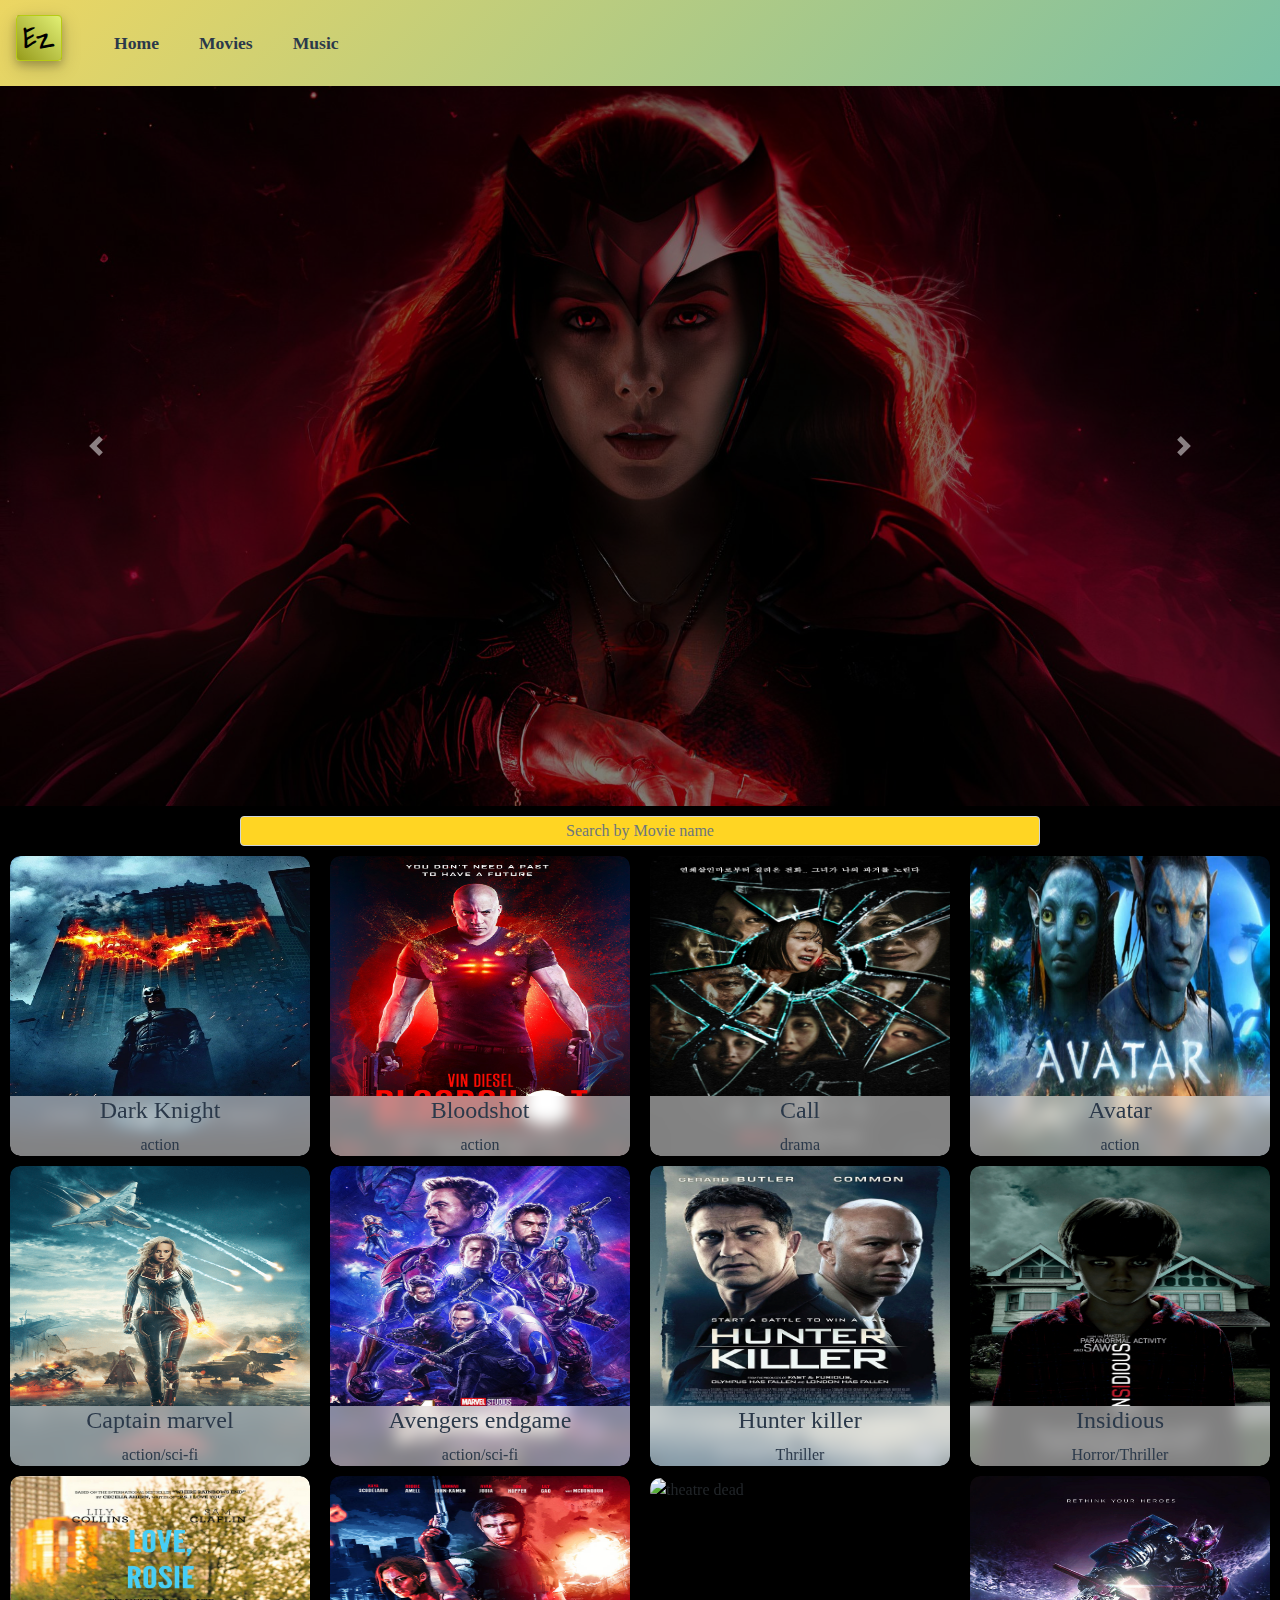
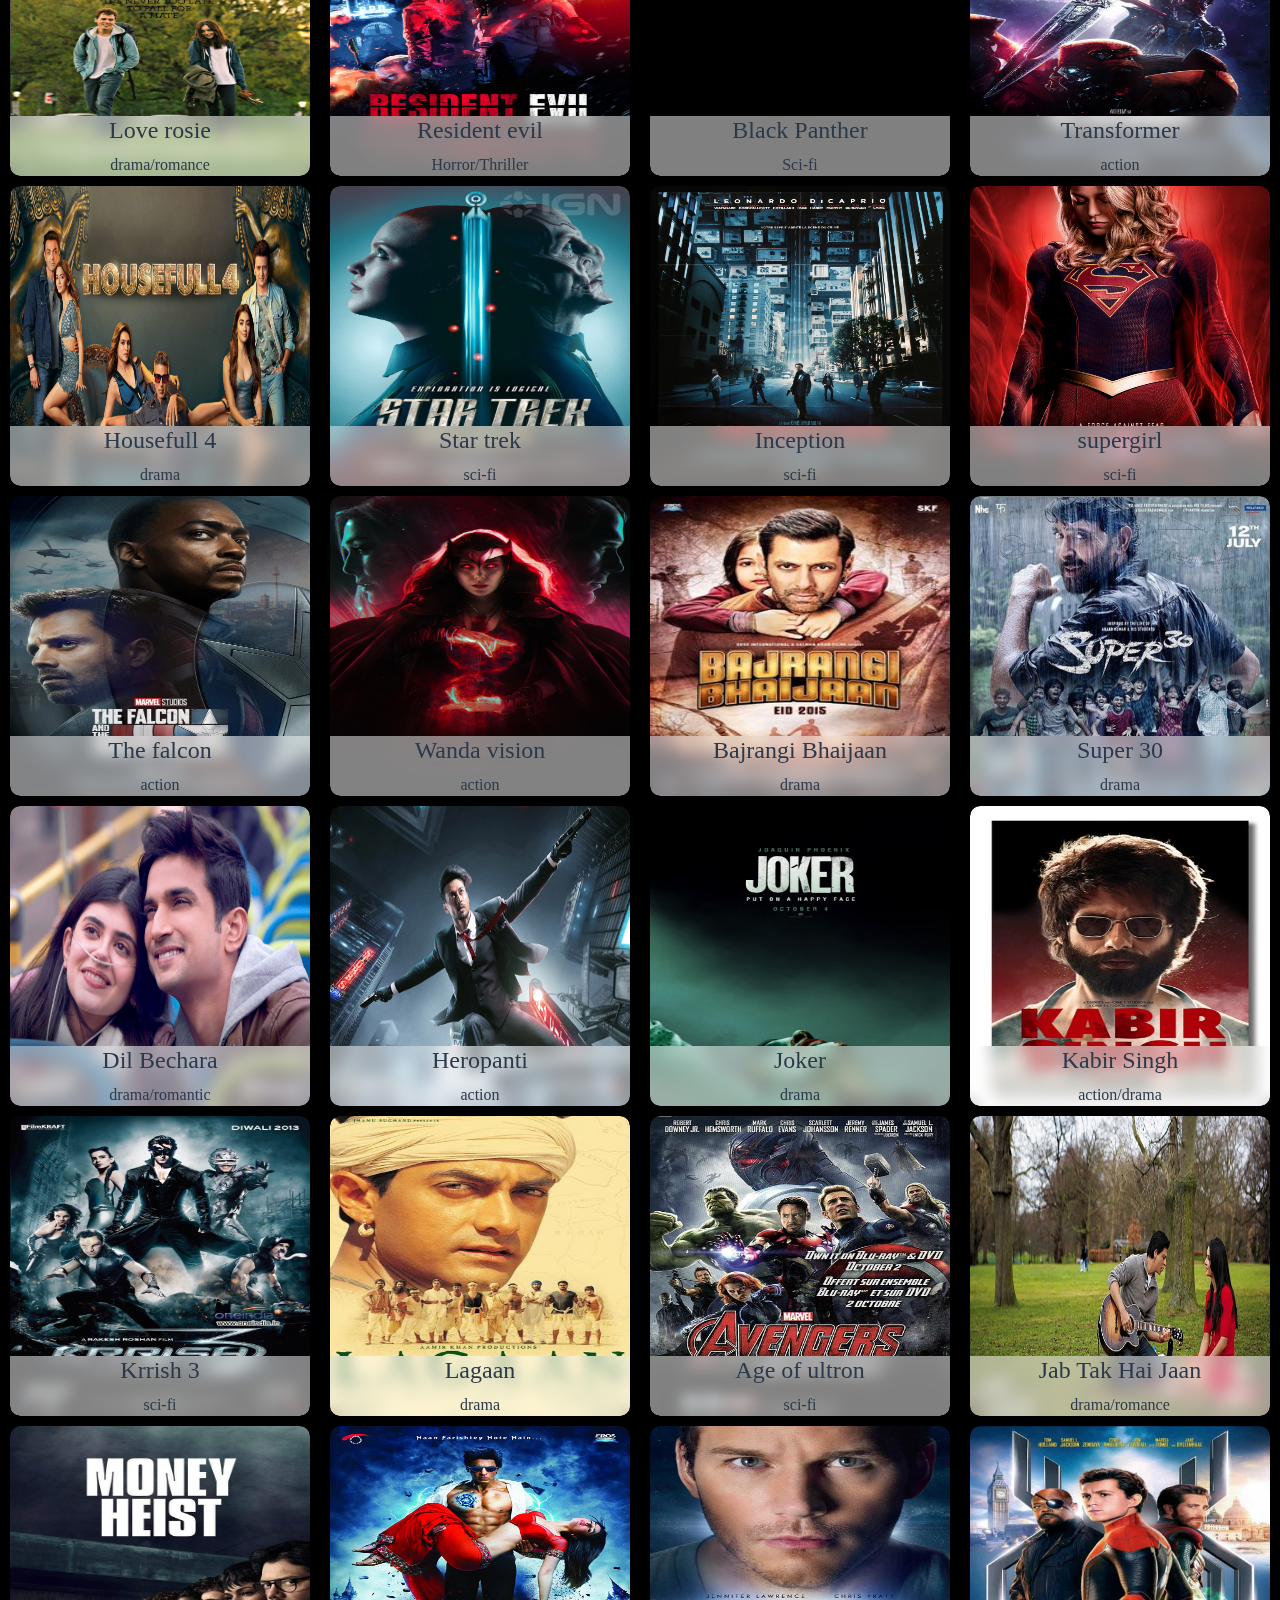
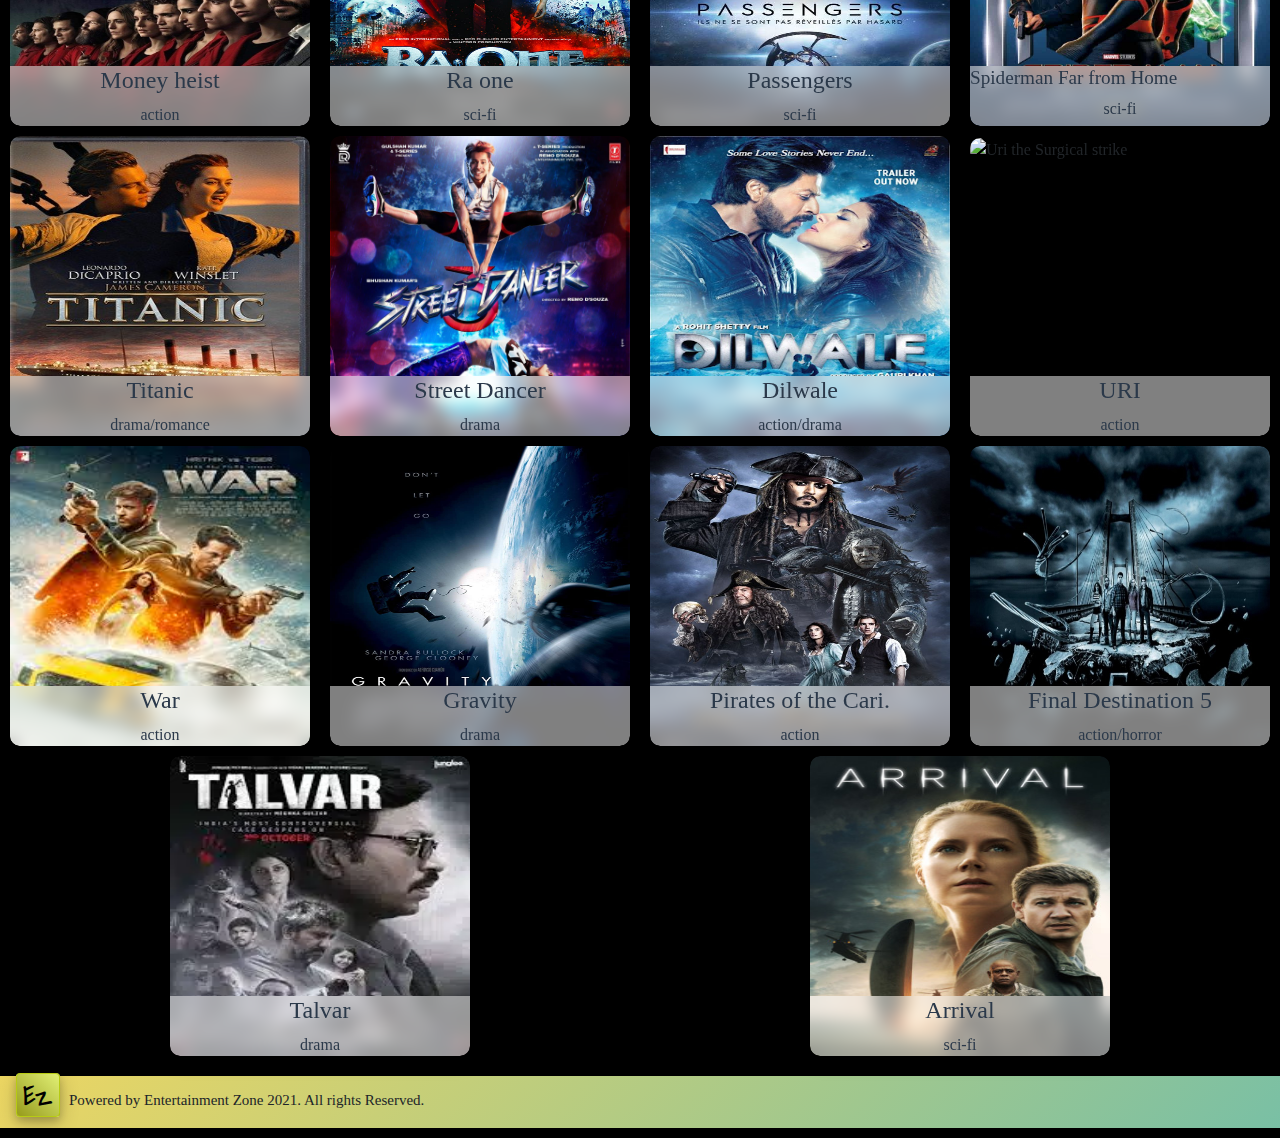
==== movie.html @ 9bf0bef1 "movie-music-commit" ====
<!DOCTYPE html>
<html lang="en" dir="ltr">

<head>
  <meta charset="utf-8">
  <meta name="viewport" content="width=device-width, initial-scale=1.0">
  <meta http-equiv="Cache-control" content="public">
  <link rel="stylesheet" href="https://maxcdn.bootstrapcdn.com/bootstrap/4.0.0/css/bootstrap.min.css" integrity="sha384-Gn5384xqQ1aoWXA+058RXPxPg6fy4IWvTNh0E263XmFcJlSAwiGgFAW/dAiS6JXm" crossorigin="anonymous">
  <link rel="preconnect" href="https://fonts.googleapis.com">
  <link rel="preconnect" href="https://fonts.gstatic.com" crossorigin>
  <link href="https://fonts.googleapis.com/css2?family=Shadows+Into+Light&display=swap" rel="stylesheet">
  <link rel="stylesheet" href="css/movie.css">

  <script src="https://kit.fontawesome.com/dcf35bc1da.js" crossorigin="anonymous"></script>

  <title>Entertainment Zone</title>
</head>

<body>
  <nav>
    <a href="index.html" class="logo"><span>Ez</span></a>
    <div class="navbar">
      <ul>
        <li><a href="index.html">Home</a></li>
        <li><a href="movie.html">Movies</a></li>
        <li><a href="music.html">Music</a></li>
      </ul>
    </div>
  </nav>

  <div class="top-section">
    <div id="carouselExampleControls" class="carousel slide" data-ride="carousel">
      <div class="carousel-inner">
        <div class="carousel-item active image">
          <img class="d-block w-100" src="images/wanda-banner.jpg" alt="First slide">
        </div>
        <div class="carousel-item image">
          <img class="d-block w-100" src="images/black-banner.png" alt="Second slide">
        </div>
        <div class="carousel-item image">
          <img class="d-block w-100" src="images/supergirl-banner.jpg" alt="Third slide">
        </div>
      </div>
      <a class="carousel-control-prev" href="#carouselExampleControls" role="button" data-slide="prev">
        <span class="carousel-control-prev-icon" aria-hidden="true"></span>
        <span class="sr-only">Previous</span>
      </a>
      <a class="carousel-control-next" href="#carouselExampleControls" role="button" data-slide="next">
        <span class="carousel-control-next-icon" aria-hidden="true"></span>
        <span class="sr-only">Next</span>
      </a>
    </div>

  </div>


  <section class="search-section">
    <form class="search-box" id="search-books" method="post">
      <input type="text" id="myInput" name="searchBox" placeholder="Search by Movie name" autocomplete="off" class="form-control">
    </form>
  </section>

  <section class="Movies-section">
    <div class="size"><img src="images/movies/bat-man.jpg" alt="Batman">
      <div class="Movie-detail outer">
        <h4>Dark Knight</h4>
        <p>action</p>
        <a href="https://bit.ly/3DhS6ZT"><i class="fas fa-download fa-cog fa-2x"></i></a>
      </div>
    </div>
    <div class="size"><img src="images/movies/blood-shot.jpg" alt="Blood shot">
      <div class="Movie-detail">
        <h4>Bloodshot</h4>
        <p>action</p>
        <a href="https://bit.ly/2Yuu9jh"><i class="fas fa-download fa-cog fa-2x"></i></a>
      </div>
    </div>
    <div class="size"><img src="images/movies/call.jpg" alt="call">
      <div class="Movie-detail">
        <h4>Call</h4>
        <p>drama</p>
        <a href="https://bit.ly/3As7dhL"><i class="fas fa-download fa-cog fa-2x"></i></a>
      </div>
    </div>

    <div class="size"><img src="images/movies/avatar.jpg" alt="avatar">
      <div class="Movie-detail">
        <h4>Avatar</h4>
        <p>action</p>
        <a href="https://bit.ly/3AtomaP"><i class="fas fa-download fa-cog fa-2x"></i></a>
      </div>
    </div>

    <div class="size"><img src="images/movies/captain-marvel.png" alt="captain marvel">
      <div class="Movie-detail">
        <h4>Captain marvel</h4>
        <p>action/sci-fi</p>
        <a href="https://bit.ly/3FmtjWh"><i class="fas fa-download fa-cog fa-2x"></i></a>
      </div>
    </div>
    <div class="size"><img src="images/movies/end-game.jpg" alt="avenger end game">
      <div class="Movie-detail">
        <h4>Avengers endgame</h4>
        <p>action/sci-fi</p>
        <a href="https://bit.ly/3oDhe9e"><i class="fas fa-download fa-cog fa-2x"></i></a>
      </div>
    </div>
    <div class="size"><img src="images/movies/hunter-killer.jpg" alt="hunter Killer">
      <div class="Movie-detail">
        <h4>Hunter killer</h4>
        <p>Thriller</p>
        <a href="https://bit.ly/3msMup1"><i class="fas fa-download fa-cog fa-2x"></i></a>
      </div>
    </div>
    <div class="size"><img src="images/movies/insidious.jpg" alt="insidious">
      <div class="Movie-detail">
        <h4>Insidious</h4>
        <p>Horror/Thriller</p>
        <a href="https://bit.ly/3AhoiKQ"><i class="fas fa-download fa-cog fa-2x"></i></a>
      </div>
    </div>
    <div class="size"><img src="images/movies/love-roise.jpg" alt="love roise">
      <div class="Movie-detail">
        <h4>Love rosie</h4>
        <p>drama/romance</p>
        <a href="https://bit.ly/3BitEHi"><i class="fas fa-download fa-cog fa-2x"></i></a>
      </div>
    </div>
    <div class="size"><img src="images/movies/resident-evil.jpg" alt="resident evil">
      <div class="Movie-detail">
        <h4>Resident evil</h4>
        <p>Horror/Thriller</p>
        <a href="https://bit.ly/3oz6DfL"><i class="fas fa-download fa-cog fa-2x"></i></a>
      </div>
    </div>
    <div class="size"><img src="images/movies/black.jpg" alt="theatre dead">
      <div class="Movie-detail">
        <h4>Black Panther</h4>
        <p>Sci-fi</p>
        <a href="https://bit.ly/3oF5YJv"><i class="fas fa-download fa-cog fa-2x"></i></a>
      </div>
    </div>
    <div class="size allMovie actionMovie"><img src="images/movies/transformer.jpg" alt="transformer">
      <div class="Movie-detail">
        <h4>Transformer</h4>
        <p>action</p>
        <a href="https://bit.ly/3iC1ZK8"><i class="fas fa-download fa-cog fa-2x"></i></a>
      </div>
    </div>
    <div class="size"><img src="images/movies/housefull.jpg" alt="Housefull 4">
      <div class="Movie-detail">
        <h4>Housefull 4</h4>
        <p>drama</p>
        <a href="https://bit.ly/3mpzIaI"><i class="fas fa-download fa-cog fa-2x"></i></a>
      </div>
    </div>
    <div class="size"><img src="images/series/star-trek.jpg" alt="star trek">
      <div class="Movie-detail">
        <h4>Star trek</h4>
        <p>sci-fi</p>
        <a href="https://bit.ly/2YsL1Hb"><i class="fas fa-download fa-cog fa-2x"></i></a>
      </div>
    </div>
    <div class="size"><img src="images/movies/inception.jpg" alt="inception">
      <div class="Movie-detail">
        <h4>Inception</h4>
        <p>sci-fi</p>
        <a href="https://bit.ly/3aeKs5U"><i class="fas fa-download fa-cog fa-2x"></i></a>
      </div>
    </div>
    <div class="size"><img src="images/series/supergirl.jpg" alt="supergirl">
      <div class="Movie-detail">
        <h4>supergirl</h4>
        <p>sci-fi</p>
        <a href="https://bit.ly/3oCn62x"><i class="fas fa-download fa-cog fa-2x"></i></a>
      </div>
    </div>
    <div class="size"><img src="images/series/the-falcon.webp" alt="the falcon">
      <div class="Movie-detail">
        <h4>The falcon</h4>
        <p>action</p>
        <a href="https://bit.ly/3oAjsX9"><i class="fas fa-download fa-cog fa-2x"></i></a>
      </div>
    </div>
    <div class="size"><img src="images/series/wanda.png" alt="wanda vision">
      <div class="Movie-detail">
        <h4>Wanda vision</h4>
        <p>action</p>
        <a href="https://bit.ly/2YmFuC9"><i class="fas fa-download fa-cog fa-2x"></i></a>
      </div>
    </div>

    <div class="size"><img src="images/movies/bajrangi.jpg" alt="bajrangi Bhaijaan">
      <div class="Movie-detail">
        <h4>Bajrangi Bhaijaan</h4>
        <p>drama</p>
        <a href="https://bit.ly/3oKFQgi"><i class="fas fa-download fa-cog fa-2x"></i></a>
      </div>
    </div>

    <div class="size"><img src="images/movies/super30.jpg" alt="super 30">
      <div class="Movie-detail">
        <h4>Super 30</h4>
        <p>drama</p>
        <a href="https://bit.ly/2YBrJ2e"><i class="fas fa-download fa-cog fa-2x"></i></a>
      </div>
    </div>

    <div class="size"><img src="images/movies/Dil-Bechara.jpg" alt="dil bechara">
      <div class="Movie-detail">
        <h4>Dil Bechara</h4>
        <p>drama/romantic</p>
        <a href="https://bit.ly/3msBgAD"><i class="fas fa-download fa-cog fa-2x"></i></a>
      </div>
    </div>

    <div class="size"><img src="images/movies/Heropanti-2.jpg" alt="heropanti">
      <div class="Movie-detail">
        <h4>Heropanti</h4>
        <p>action</p>
        <a href="https://bit.ly/3oD96FV"><i class="fas fa-download fa-cog fa-2x"></i></a>
      </div>
    </div>

    <div class="size"><img src="images/movies/JokerPoster.jpg" alt="joker">
      <div class="Movie-detail">
        <h4>Joker</h4>
        <p>drama</p>
        <a href="https://bit.ly/3uJrspI"><i class="fas fa-download fa-cog fa-2x"></i></a>
      </div>
    </div>

    <div class="size"><img src="images/movies/kabir.jpg" alt="Kabir Singh">
      <div class="Movie-detail">
        <h4>Kabir Singh</h4>
        <p>action/drama</p>
        <a href="https://bit.ly/3oC7dt3"><i class="fas fa-download fa-cog fa-2x"></i></a>
      </div>
    </div>

    <div class="size"><img src="images/movies/krrish.jpg" alt="krrish">
      <div class="Movie-detail">
        <h4>Krrish 3</h4>
        <p>sci-fi</p>
        <a href="https://bit.ly/3iyjRp6"><i class="fas fa-download fa-cog fa-2x"></i></a>
      </div>
    </div>

    <div class="size"><img src="images/movies/lagaan.jpg" alt="lagaan">
      <div class="Movie-detail">
        <h4>Lagaan</h4>
        <p>drama</p>
        <a href="https://bit.ly/3Ai9egj"><i class="fas fa-download fa-cog fa-2x"></i></a>
      </div>
    </div>

    <div class="size"><img src="images/movies/ageofultron.jpg" alt="age of ultron">
      <div class="Movie-detail">
        <h4>Age of ultron</h4>
        <p>sci-fi</p>
        <a href="https://bit.ly/2Yy1olF"><i class="fas fa-download fa-cog fa-2x"></i></a>
      </div>
    </div>

    <div class="size"><img src="images/jthj.jpg" alt="Jab tak hai jaan">
      <div class="Movie-detail">
        <h4>Jab Tak Hai Jaan</h4>
        <p>drama/romance</p>
        <a href="https://bit.ly/3uZAwXR"><i class="fas fa-download fa-cog fa-2x"></i></a>
      </div>
    </div>

    <div class="size"><img src="images/movies/money-heist.jpg" alt="money heist">
      <div class="Movie-detail">
        <h4>Money heist</h4>
        <p>action</p>
        <a href="https://bit.ly/3FnxBwz"><i class="fas fa-download fa-cog fa-2x"></i></a>
      </div>
    </div>

    <div class="size"><img src="images/movies/raone.jpg" alt="Ra-one">
      <div class="Movie-detail">
        <h4>Ra one</h4>
        <p>sci-fi</p>
        <a href="https://bit.ly/306hofr"><i class="fas fa-download fa-cog fa-2x"></i></a>
      </div>
    </div>

    <div class="size"><img src="images/movies/passengers.jpg" alt="Passengers">
      <div class="Movie-detail">
        <h4>Passengers</h4>
        <p>sci-fi</p>
        <a href="https://bit.ly/3mzkOhZ"><i class="fas fa-download fa-cog fa-2x"></i></a>
      </div>
    </div>

    <div class="size"><img src="images/movies/spiderman.jpg" alt="Spiderman">
      <div class="Movie-detail">
        <h4 class="spider-head">Spiderman Far from Home</h4>
        <p>sci-fi</p>
        <a href="https://cutt.ly/GEC7QC3"><i class="fas fa-download fa-cog fa-2x"></i></a>
      </div>
    </div>

    <div class="size"><img src="images/movies/titanic.jpg" alt="Titanic">
      <div class="Movie-detail">
        <h4>Titanic</h4>
        <p>drama/romance</p>
        <a href="https://bit.ly/3mvfQ66"><i class="fas fa-download fa-cog fa-2x"></i></a>
      </div>
    </div>

    <div class="size"><img src="images/movies/street-dancer.jpg" alt="street dancer">
      <div class="Movie-detail">
        <h4>Street Dancer</h4>
        <p>drama</p>
        <a href="https://bit.ly/2YrbxjC"><i class="fas fa-download fa-cog fa-2x"></i></a>
      </div>
    </div>

    <div class="size"><img src="images/movies/dilwale.jpg" alt="Dilwale">
      <div class="Movie-detail">
        <h4>Dilwale</h4>
        <p>action/drama</p>
        <a href="https://bit.ly/3uJTi5k"><i class="fas fa-download fa-cog fa-2x"></i></a>
      </div>
    </div>

    <div class="size"><img src="images/movies/uri.jpg" alt="Uri the Surgical strike">
      <div class="Movie-detail">
        <h4>URI</h4>
        <p>action</p>
        <a href="https://bit.ly/3DkxuQU"><i class="fas fa-download fa-cog fa-2x"></i></a>
      </div>
    </div>

    <div class="size"><img src="images/movies/war.jpg" alt="war">
      <div class="Movie-detail">
        <h4>War</h4>
        <p>action</p>
        <a href="https://bit.ly/3uPhoLP"><i class="fas fa-download fa-cog fa-2x"></i></a>
      </div>
    </div>

    <div class="size"><img src="images/movies/gravity.jpg" alt="Gravity">
      <div class="Movie-detail">
        <h4>Gravity</h4>
        <p>drama</p>
        <a href="https://bit.ly/3FpYFvm"><i class="fas fa-download fa-cog fa-2x"></i></a>
      </div>
    </div>

    <div class="size"><img src="images/movies/Pirates-of-the-Caribbean.jpg" alt="Pirates of the Caribbean">
      <div class="Movie-detail">
        <h4>Pirates of the Cari.</h4>
        <p>action</p>
        <a href="https://bit.ly/3BsERoE"><i class="fas fa-download fa-cog fa-2x"></i></a>
      </div>
    </div>

    <div class="size"><img src="images/movies/Final_Destination_5.jpg" alt="Final Destination 5">
      <div class="Movie-detail">
        <h4>Final Destination 5</h4>
        <p>action/horror</p>
        <a href="https://bit.ly/3uZAGhy"><i class="fas fa-download fa-cog fa-2x"></i></a>
      </div>
    </div>

    <div class="size"><img src="images/movies/talvaar.webp" alt="Talvar">
      <div class="Movie-detail">
        <h4>Talvar</h4>
        <p>drama</p>
        <a href="https://bit.ly/3DpOaX4"><i class="fas fa-download fa-cog fa-2x"></i></a>
      </div>
    </div>

    <div class="size"><img src="images/movies/arrival.jpg" alt="Arrival">
      <div class="Movie-detail">
        <h4>Arrival</h4>
        <p>sci-fi</p>
        <a href="https://bit.ly/3aE94Wh"><i class="fas fa-download fa-cog fa-2x"></i></a>
      </div>
    </div>
  </section>

  <footer>
    <a href="index.html" class="logo"><span>Ez</span></a>
    <p>Powered by Entertainment Zone 2021. All rights Reserved.</p>
  </footer>
  <script src="https://cdnjs.cloudflare.com/ajax/libs/jquery/3.6.0/jquery.min.js" charset="utf-8"></script>
  <script src="https://maxcdn.bootstrapcdn.com/bootstrap/4.0.0/js/bootstrap.min.js" integrity="sha384-JZR6Spejh4U02d8jOt6vLEHfe/JQGiRRSQQxSfFWpi1MquVdAyjUar5+76PVCmYl" crossorigin="anonymous"></script>
  <script src="main.js" charset="utf-8"></script>
</body>

</html>
---- css/movie.css ----
* {
  margin: 0;
  padding: 0;
  box-sizing: border-box;
}

html {
  font-size: 100%;
}

body {
  font-family: 'Lobster', cursive;
  background: black;
}

/* ////////// navbar //////////  */
nav {
  display: flex;
  justify-content: flex-start;
  background: linear-gradient(-45deg, #53B8BB, #ECD662, #53B8BB, #ECD662);
	background-size: 400% 400%;
	animation: gradient 15s ease infinite;
  font-family: 'Lobster', cursive;
}

nav .logo {
  margin: 1.125rem 0 0 1rem;
  text-decoration: none;
  color: black;
}
nav a span {
  font-family: 'Shadows Into Light', cursive;
  font-weight: 900;
  padding: 0 .5rem 0 .375rem;
  border: .063rem solid #b7cb13;
  border-radius: .25rem;
  font-size: 1.725rem;
  background-image: linear-gradient(to right top, #969b1a, #a9b033, #bbc549, #ceda5f, #e1f074);
  box-shadow: 0 .25rem .5rem 0 rgba(0, 0, 0, 0.2), 0 .375rem 1.25rem 0 rgba(0, 0, 0, 0.19);

}

nav ul {
  list-style: none;
  display: flex;
  padding-left: .875rem;
  margin: .125rem;
}
nav ul li {
  padding: 1.25rem;

}

nav .navbar ul li a {
  font-size: 1.1rem;
  color: #2b394a;
  font-weight: 600;
  text-decoration: none;
}

nav ul li a:hover {
  border-bottom: .125rem solid;
}

/* ////////// search box //////////  */
.search-section {
  display: flex;
  justify-content: center;
}

.search-section .search-box input {
  width: 55rem;
  height: 1.875rem;
  margin: .625rem;
  text-align: center;
  background: #FFD523;
  color: black;
}


/*////////////// movies ///////////// */

.Movies-section {
  display: flex;
  flex-wrap: wrap;
}
.Movies-section .size {
  width: 18.75rem;
  border-radius: .625rem;
  height: 18.75rem;
  position: relative;
  margin-left: auto;
  margin-right: auto;
  margin-bottom: .625rem;
  box-shadow: 0 .25rem .5rem 0 rgba(0, 0, 0, 0.2), 0 .375rem 1.25rem 0 rgba(0, 0, 0, 0.19);
  overflow: hidden;

}
.Movies-section .size img {
  width: 100%;
  height: 100%;
  border-radius: .625rem;
  transition: all 0.5s;
}

.Movies-section .size img:hover {
  transform: scaley(1.5);
  cursor: pointer;
}

.Movies-section .size .Movie-detail {
  width: 18.75rem;
  height: 3.75rem;
  background: rgba(255, 255, 255, 0.5);
  color: #2b394a;
  position: absolute;
  top: 15rem;
  text-align: center;
  border-bottom-left-radius: .625rem;
  border-bottom-right-radius: .625rem;
  -webkit-backdrop-filter: blur(8px);
  backdrop-filter: blur(8px);
}


.Movies-section .size.inactive {
  max-height: 0;
  opacity: 0;
  max-width: 0;
}

.Movies-section .size.active {
  max-height: 18.75rem;
  opacity: 1;
  max-width: 18.75rem;
}

.Movies-section .Movie-detail .fa-cog {
  color: black;
  display: inline-block;
  position: absolute;
  top: 25%;
  left: 80%;
  transition: .2s ease;
}

.Movies-section .Movie-detail .fa-cog:hover {
  color: #fff;
}

.Movies-section .Movie-detail .spider-head {
  font-size: 1.2rem;
  text-align: left;
}

/* ////////////// carousel //////////// */
.carousel-inner .image {
  max-height: 90vh;
}

.carousel-item::after {
  content: "";
  display: block;
  position: absolute;
  top:0;
 bottom:0;
 left:0;
 right:0;
 background:rgba(0,0,0,0.5);

}

/* ////////// footer ////////// */
footer {
  margin-top: .625rem;
  margin-bottom: .625rem;
  width: 100%;
  height: 100%;
  background: linear-gradient(-45deg, #53B8BB, #ECD662, #53B8BB, #ECD662);
	background-size: 400% 400%;
	animation: gradient 15s ease infinite;
}

@keyframes gradient {
	0% {
		background-position: 0% 50%;
	}
	50% {
		background-position: 100% 50%;
	}
	100% {
		background-position: 0% 50%;
	}
}
footer .logo {
  margin: 1.125rem 0 0 1rem;
  color: black;
  text-decoration: none;


}
footer a span {
  font-family: 'Shadows Into Light', cursive;
  font-weight: 900;
  padding: 0 0.5rem 0 .375rem;
  border: .063rem solid #b7cb13;
  border-radius: .25rem;
  font-size: 1.625rem;
  background-image: linear-gradient(to right top, #969b1a, #a9b033, #bbc549, #ceda5f, #e1f074);
  box-shadow: 0 .25rem .5rem 0 rgba(0, 0, 0, 0.2), 0 .375rem 1.25rem 0 rgba(0, 0, 0, 0.19);
}

footer p {
  display: inline-block;
  margin-left: .313rem;
  font-size: .938rem;
}



/* //////////// media queries ///////////// */

/* 64em = 1024px and 80em = 1280px */
@media (min-width: 64em) and (max-width: 80em) {
  .selected {
    width: 12rem;
  }
  .search-section .search-box input {
    width: 50rem;
  }
}

/* 62.375em = 998px */
@media (max-width: 62.375em) {
  html {
    font-size: 90%;
  }
  nav .navbar ul li a {
    font-size: 1.5rem;
    color: #2B2B2B;
  }

  .Movies-section {
    gap: .7rem;
  }

  footer p {
    font-weight: 600;
  }
}

/* 768px = 48em */
@media (max-width: 48em) {
  html {
    font-size: 75%;
  }
  nav .navbar ul li a {
    font-size: 1.5rem;
    color: #2B2B2B;
  }

  .Movies-section {
    gap: 1rem;
    color: black;
  }
  .selected::after {
    content: "";
    right: 1rem;
    top: 0.4rem;
}

  .select-box {
    width: 13rem;
  }
  .search-section .search-box input {
    width: 18rem;
  }
  footer p {
    font-size: 1.3rem;
    font-weight: 600;
  }
}

/* 316px = 19.75em and 24.938em = 399px */
@media (min-width: 19.75em) and (max-width: 24.938em) {
  html {
    font-size: 60%;
  }
  .selected::after {
    content: "";
    width: 1rem;
    right: 0.2rem;
    top: 0.4rem;
}

.search-section .search-box input {
  width: 24rem;
}

footer p {
  font-size: .9rem;
  font-weight: 600;
}
  }
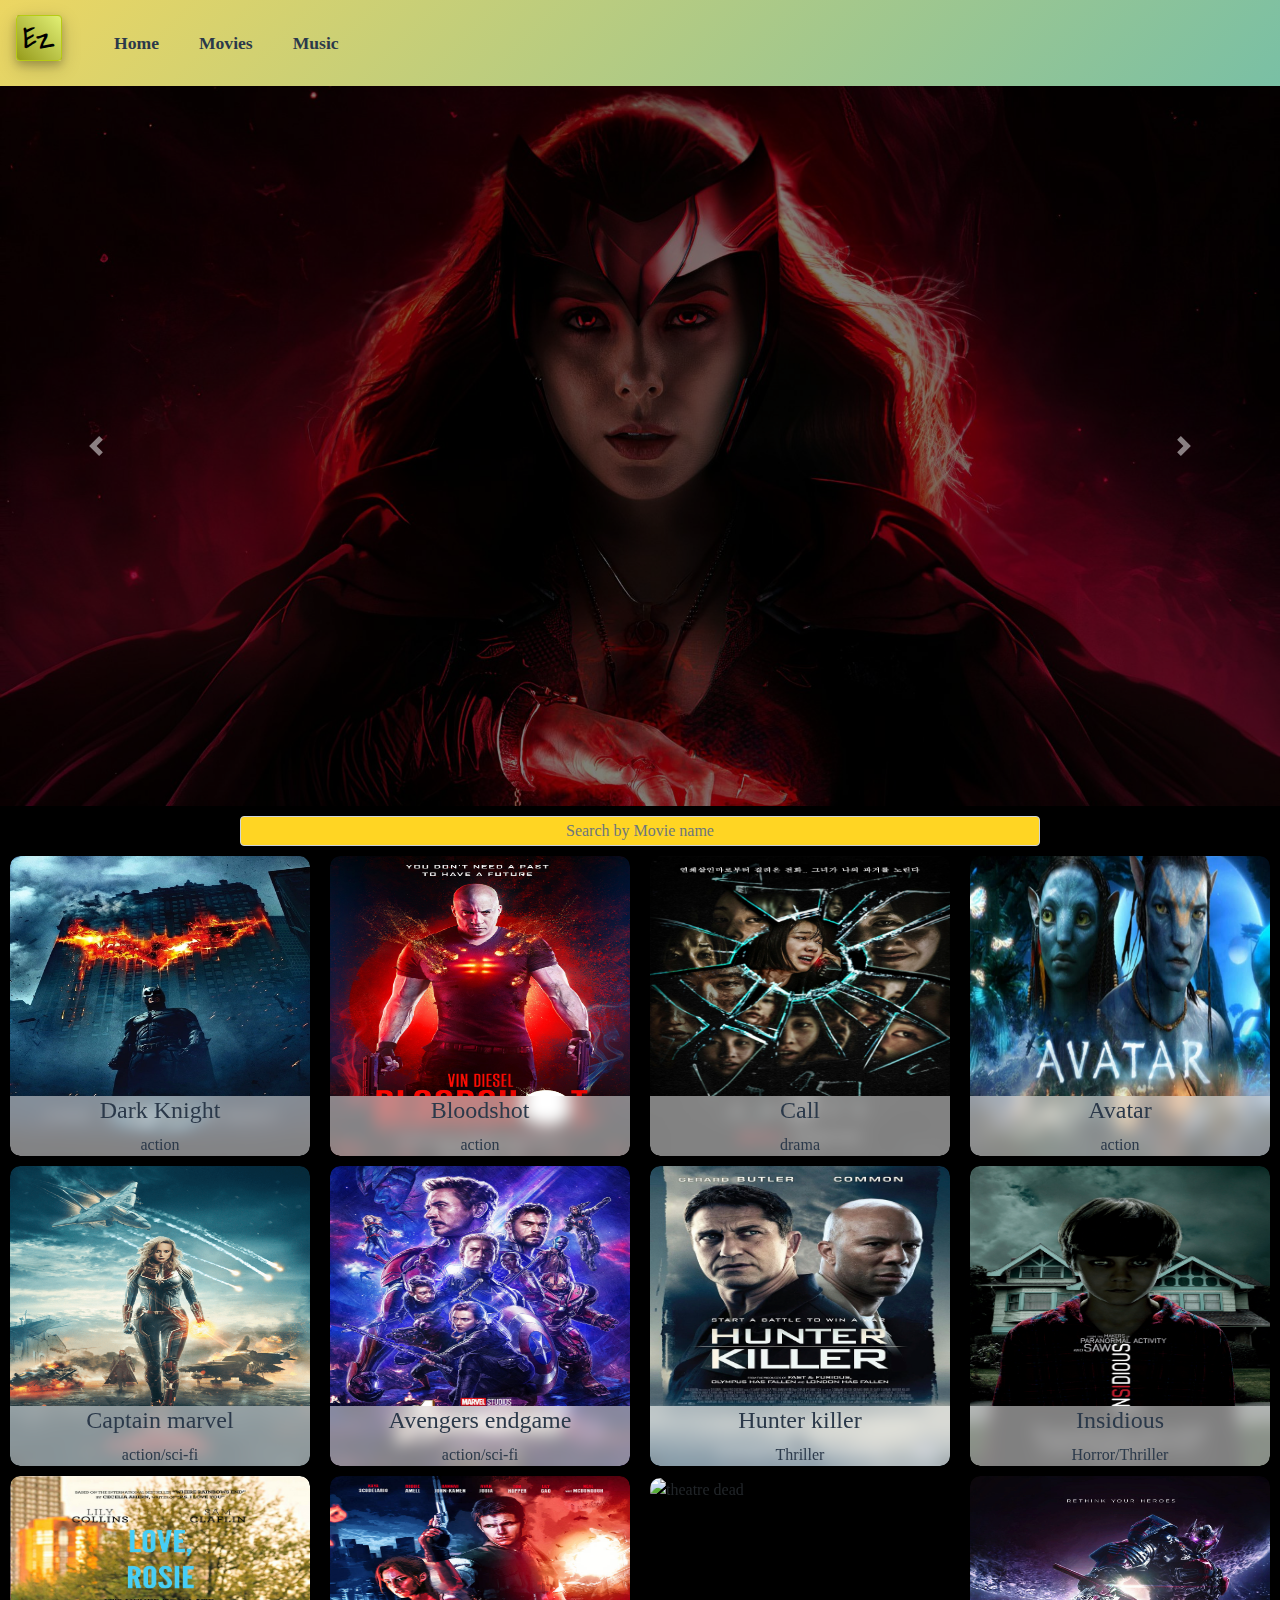
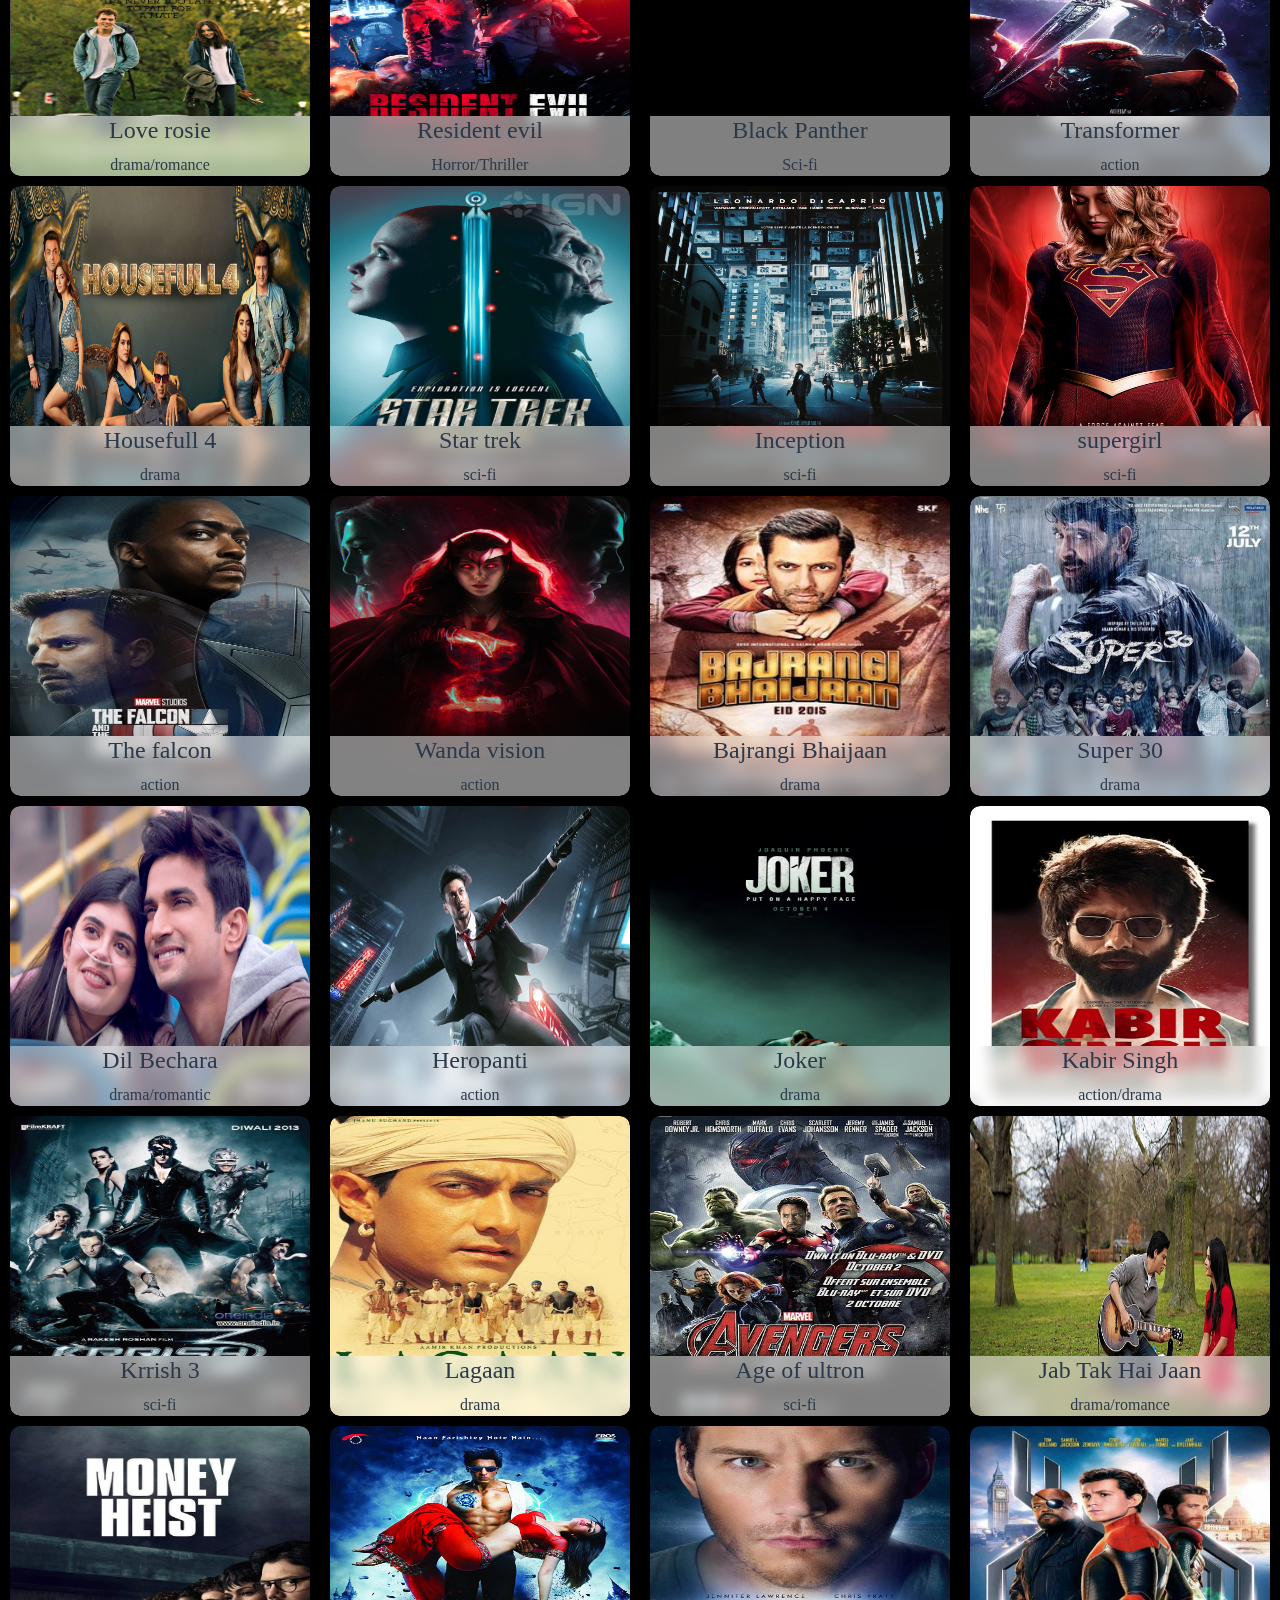
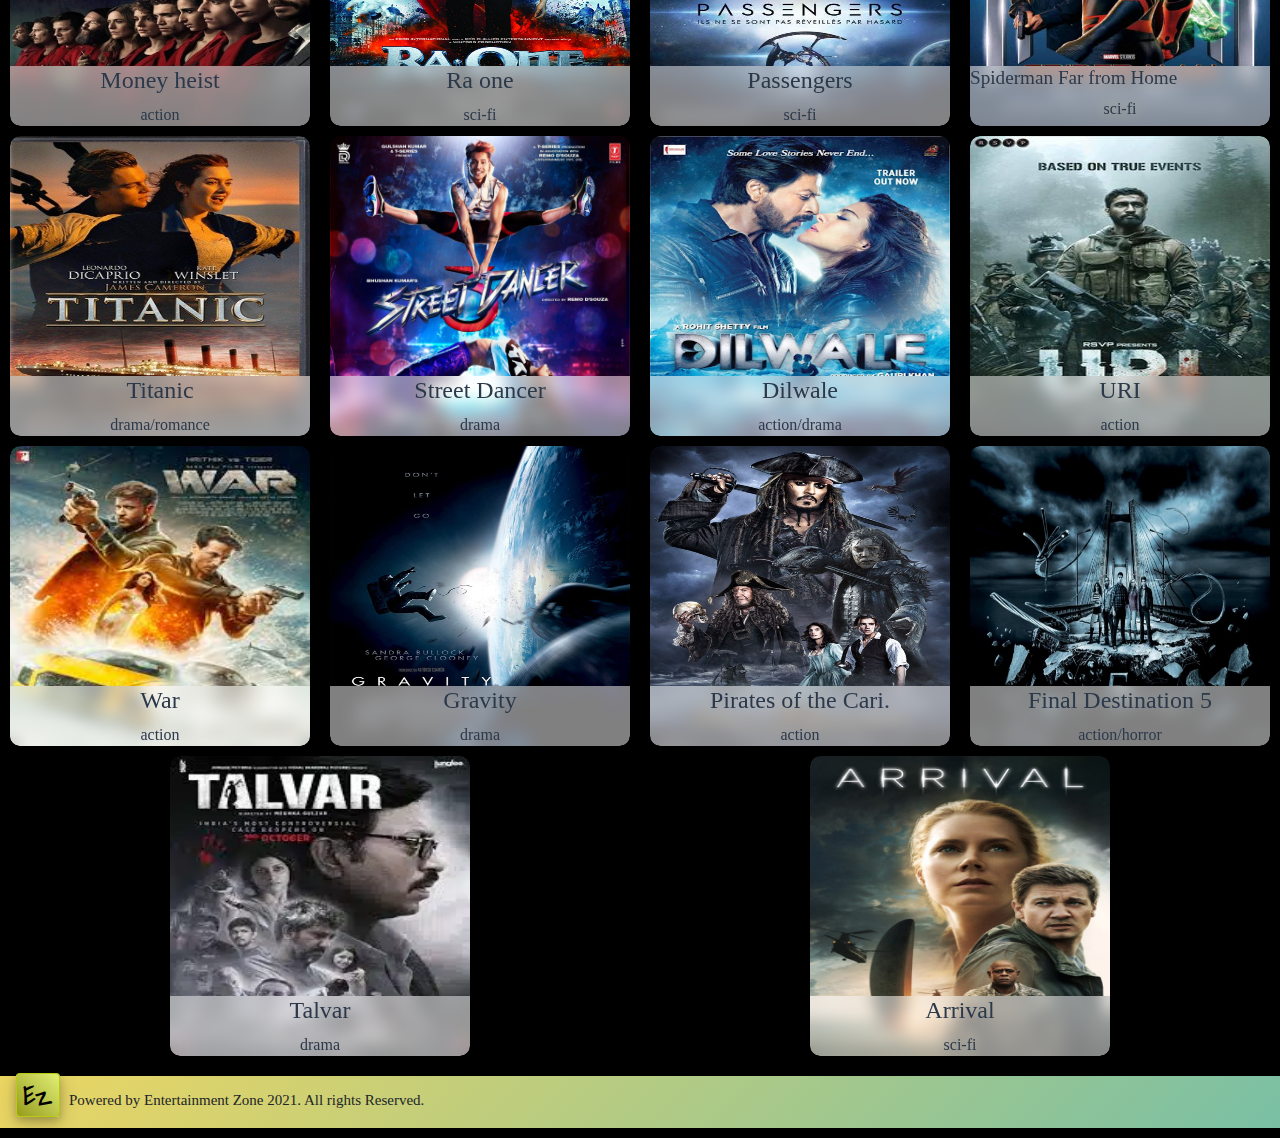
==== commit 9e3bab82: "Update movie.html" ====
--- a/movie.html
+++ b/movie.html
@@ -326,7 +326,7 @@
       </div>
     </div>
 
-    <div class="size"><img src="images/movies/uri.jpg" alt="Uri the Surgical strike">
+    <div class="size"><img src="images/movies/URI.jpg" alt="Uri the Surgical strike">
       <div class="Movie-detail">
         <h4>URI</h4>
         <p>action</p>
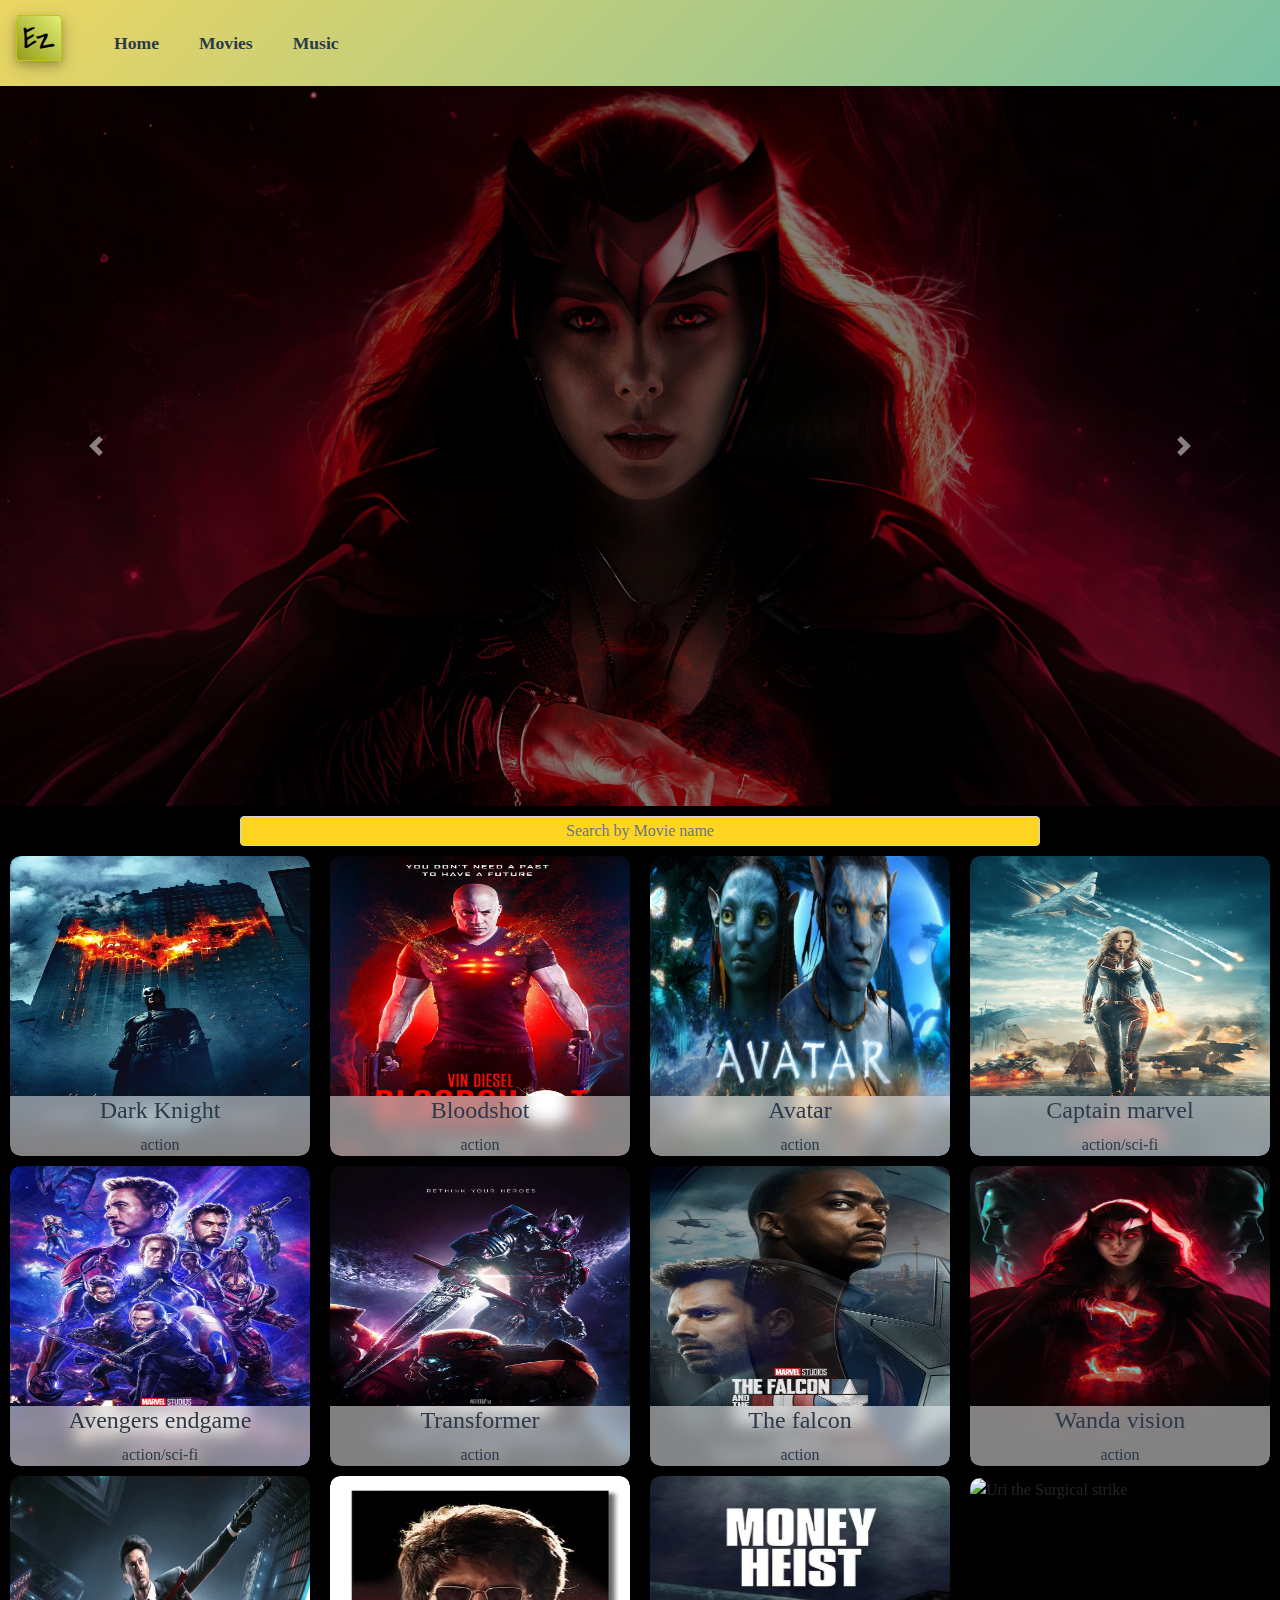
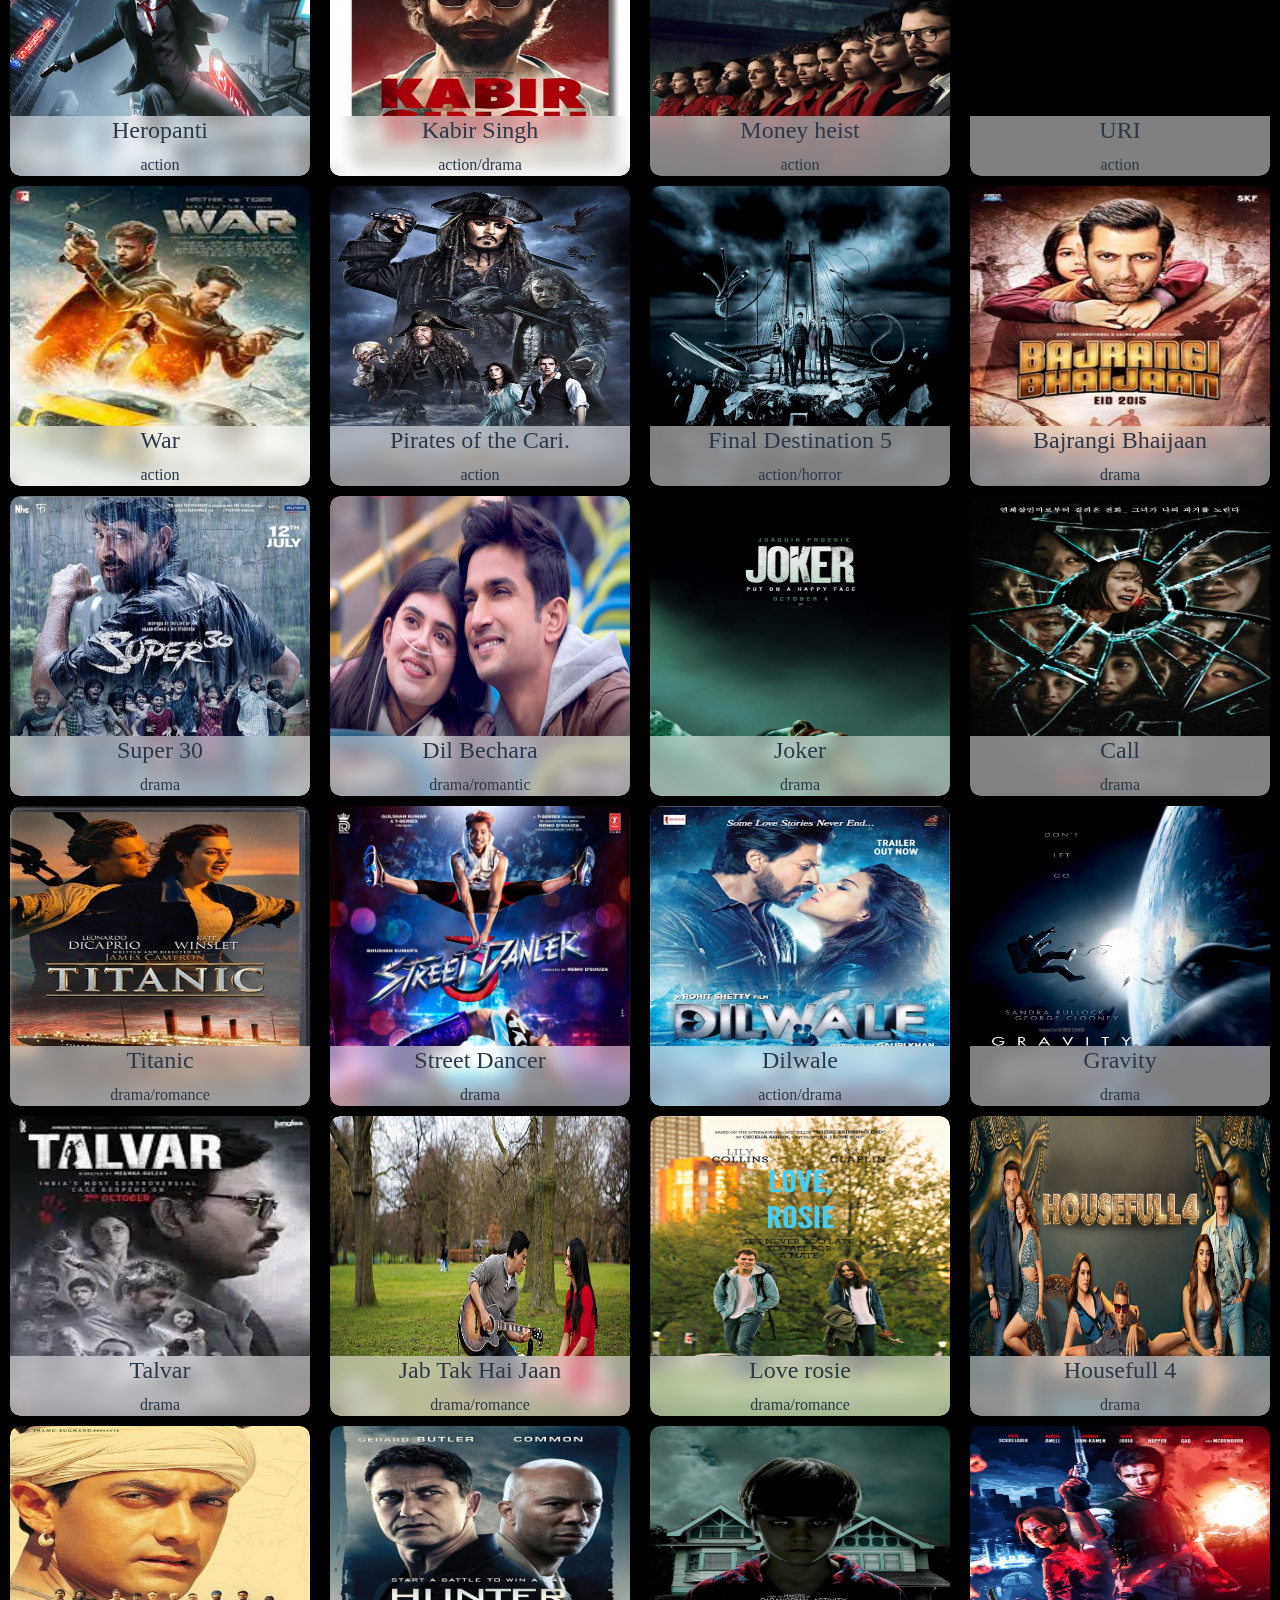
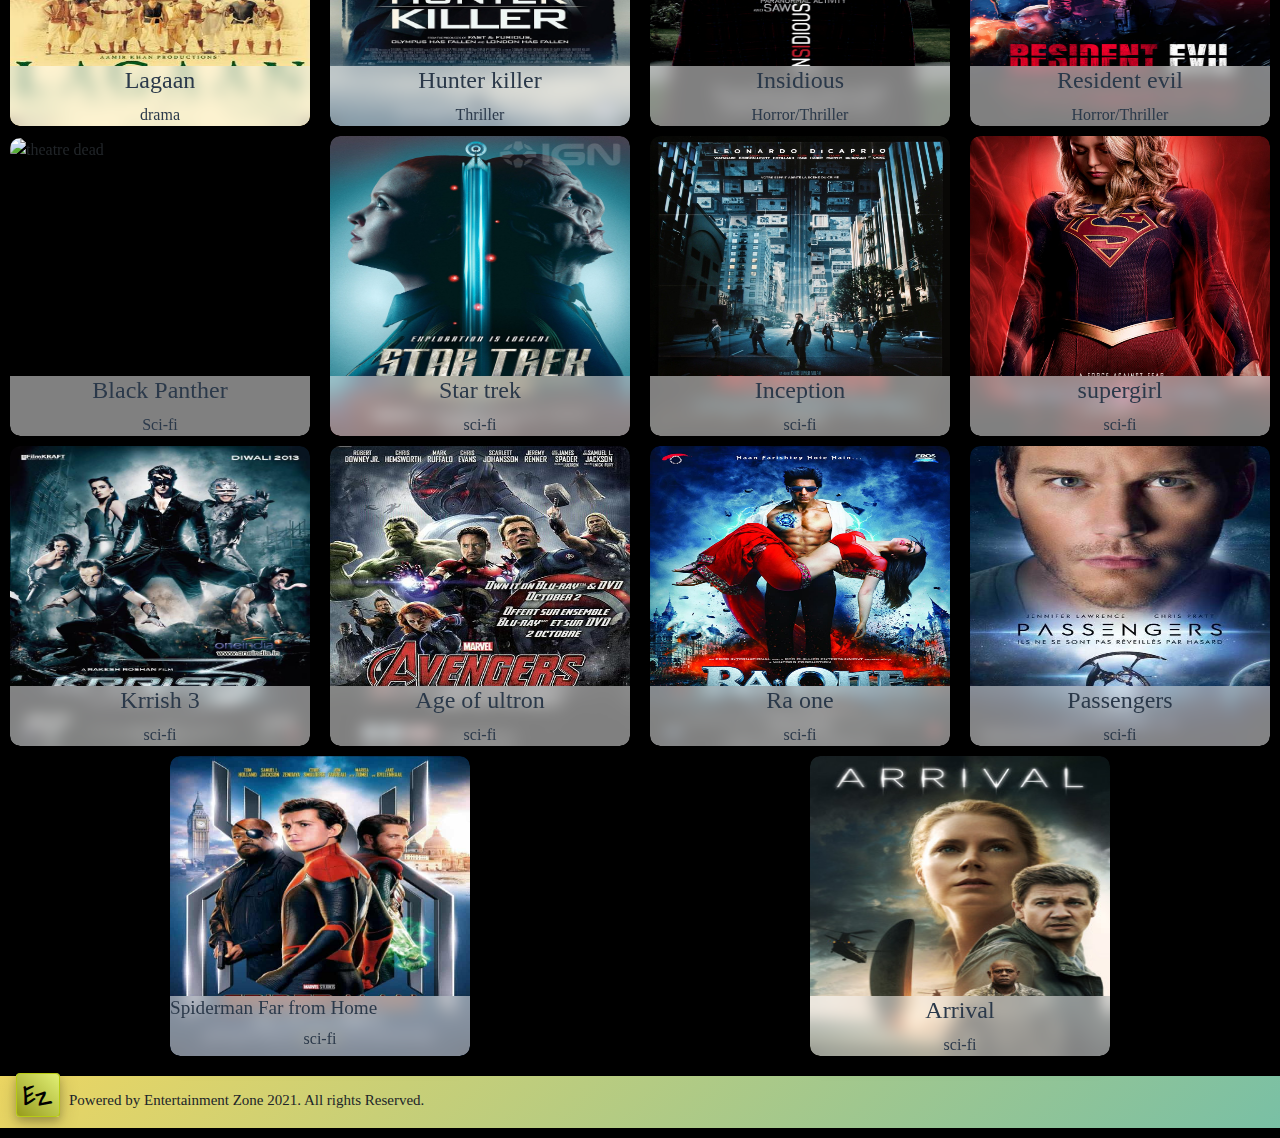
==== commit 9bc4e97b: "Update movie.html" ====
--- a/movie.html
+++ b/movie.html
@@ -50,8 +50,8 @@
         <span class="sr-only">Next</span>
       </a>
     </div>
-
   </div>
+
 
 
   <section class="search-section">
@@ -60,9 +60,9 @@
     </form>
   </section>
 
-  <section class="Movies-section">
+  <section class="Movies-section"> 
     <div class="size"><img src="images/movies/bat-man.jpg" alt="Batman">
-      <div class="Movie-detail outer">
+      <div class="Movie-detail">
         <h4>Dark Knight</h4>
         <p>action</p>
         <a href="https://bit.ly/3DhS6ZT"><i class="fas fa-download fa-cog fa-2x"></i></a>
@@ -73,13 +73,6 @@
         <h4>Bloodshot</h4>
         <p>action</p>
         <a href="https://bit.ly/2Yuu9jh"><i class="fas fa-download fa-cog fa-2x"></i></a>
-      </div>
-    </div>
-    <div class="size"><img src="images/movies/call.jpg" alt="call">
-      <div class="Movie-detail">
-        <h4>Call</h4>
-        <p>drama</p>
-        <a href="https://bit.ly/3As7dhL"><i class="fas fa-download fa-cog fa-2x"></i></a>
       </div>
     </div>
 
@@ -98,6 +91,7 @@
         <a href="https://bit.ly/3FmtjWh"><i class="fas fa-download fa-cog fa-2x"></i></a>
       </div>
     </div>
+
     <div class="size"><img src="images/movies/end-game.jpg" alt="avenger end game">
       <div class="Movie-detail">
         <h4>Avengers endgame</h4>
@@ -105,6 +99,199 @@
         <a href="https://bit.ly/3oDhe9e"><i class="fas fa-download fa-cog fa-2x"></i></a>
       </div>
     </div>
+
+    <div class="size allMovie actionMovie"><img src="images/movies/transformer.jpg" alt="transformer">
+      <div class="Movie-detail">
+        <h4>Transformer</h4>
+        <p>action</p>
+        <a href="https://bit.ly/3iC1ZK8"><i class="fas fa-download fa-cog fa-2x"></i></a>
+      </div>
+    </div>
+
+    <div class="size"><img src="images/series/the-falcon.webp" alt="the falcon">
+      <div class="Movie-detail">
+        <h4>The falcon</h4>
+        <p>action</p>
+        <a href="https://bit.ly/3oAjsX9"><i class="fas fa-download fa-cog fa-2x"></i></a>
+      </div>
+    </div>
+
+    <div class="size"><img src="images/series/wanda.png" alt="wanda vision">
+      <div class="Movie-detail">
+        <h4>Wanda vision</h4>
+        <p>action</p>
+        <a href="https://bit.ly/2YmFuC9"><i class="fas fa-download fa-cog fa-2x"></i></a>
+      </div>
+    </div>
+
+    <div class="size"><img src="images/movies/Heropanti-2.jpg" alt="heropanti">
+      <div class="Movie-detail">
+        <h4>Heropanti</h4>
+        <p>action</p>
+        <a href="https://bit.ly/3oD96FV"><i class="fas fa-download fa-cog fa-2x"></i></a>
+      </div>
+    </div>
+
+    <div class="size"><img src="images/movies/kabir.jpg" alt="Kabir Singh">
+      <div class="Movie-detail">
+        <h4>Kabir Singh</h4>
+        <p>action/drama</p>
+        <a href="https://bit.ly/3oC7dt3"><i class="fas fa-download fa-cog fa-2x"></i></a>
+      </div>
+    </div>
+
+    <div class="size"><img src="images/movies/money-heist.jpg" alt="money heist">
+      <div class="Movie-detail">
+        <h4>Money heist</h4>
+        <p>action</p>
+        <a href="https://bit.ly/3FnxBwz"><i class="fas fa-download fa-cog fa-2x"></i></a>
+      </div>
+    </div>
+
+    <div class="size"><img src="images/movies/uri.jpg" alt="Uri the Surgical strike">
+      <div class="Movie-detail">
+        <h4>URI</h4>
+        <p>action</p>
+        <a href="https://bit.ly/3DkxuQU"><i class="fas fa-download fa-cog fa-2x"></i></a>
+      </div>
+    </div>
+
+    <div class="size"><img src="images/movies/war.jpg" alt="war">
+      <div class="Movie-detail">
+        <h4>War</h4>
+        <p>action</p>
+        <a href="https://bit.ly/3uPhoLP"><i class="fas fa-download fa-cog fa-2x"></i></a>
+      </div>
+    </div>
+
+    <div class="size"><img src="images/movies/Pirates-of-the-Caribbean.jpg" alt="Pirates of the Caribbean">
+      <div class="Movie-detail">
+        <h4>Pirates of the Cari.</h4>
+        <p>action</p>
+        <a href="https://bit.ly/3BsERoE"><i class="fas fa-download fa-cog fa-2x"></i></a>
+      </div>
+    </div>
+
+    <div class="size"><img src="images/movies/Final_Destination_5.jpg" alt="Final Destination 5">
+      <div class="Movie-detail">
+        <h4>Final Destination 5</h4>
+        <p>action/horror</p>
+        <a href="https://bit.ly/3uZAGhy"><i class="fas fa-download fa-cog fa-2x"></i></a>
+      </div>
+    </div>
+
+    <div class="size"><img src="images/movies/bajrangi.jpg" alt="bajrangi Bhaijaan">
+      <div class="Movie-detail">
+        <h4>Bajrangi Bhaijaan</h4>
+        <p>drama</p>
+        <a href="https://bit.ly/3oKFQgi"><i class="fas fa-download fa-cog fa-2x"></i></a>
+      </div>
+    </div>
+
+    <div class="size"><img src="images/movies/super30.jpg" alt="super 30">
+      <div class="Movie-detail">
+        <h4>Super 30</h4>
+        <p>drama</p>
+        <a href="https://bit.ly/2YBrJ2e"><i class="fas fa-download fa-cog fa-2x"></i></a>
+      </div>
+    </div>
+
+    <div class="size"><img src="images/movies/Dil-Bechara.jpg" alt="dil bechara">
+      <div class="Movie-detail">
+        <h4>Dil Bechara</h4>
+        <p>drama/romantic</p>
+        <a href="https://bit.ly/3msBgAD"><i class="fas fa-download fa-cog fa-2x"></i></a>
+      </div>
+    </div>
+
+    <div class="size"><img src="images/movies/JokerPoster.jpg" alt="joker">
+      <div class="Movie-detail">
+        <h4>Joker</h4>
+        <p>drama</p>
+        <a href="https://bit.ly/3uJrspI"><i class="fas fa-download fa-cog fa-2x"></i></a>
+      </div>
+    </div>
+
+    <div class="size"><img src="images/movies/call.jpg" alt="call">
+      <div class="Movie-detail">
+        <h4>Call</h4>
+        <p>drama</p>
+        <a href="https://bit.ly/3As7dhL"><i class="fas fa-download fa-cog fa-2x"></i></a>
+      </div>
+    </div>
+
+    <div class="size"><img src="images/movies/titanic.jpg" alt="Titanic">
+      <div class="Movie-detail">
+        <h4>Titanic</h4>
+        <p>drama/romance</p>
+        <a href="https://bit.ly/3mvfQ66"><i class="fas fa-download fa-cog fa-2x"></i></a>
+      </div>
+    </div>
+
+    <div class="size"><img src="images/movies/street-dancer.jpg" alt="street dancer">
+      <div class="Movie-detail">
+        <h4>Street Dancer</h4>
+        <p>drama</p>
+        <a href="https://bit.ly/2YrbxjC"><i class="fas fa-download fa-cog fa-2x"></i></a>
+      </div>
+    </div>
+
+    <div class="size"><img src="images/movies/dilwale.jpg" alt="Dilwale">
+      <div class="Movie-detail">
+        <h4>Dilwale</h4>
+        <p>action/drama</p>
+        <a href="https://bit.ly/3uJTi5k"><i class="fas fa-download fa-cog fa-2x"></i></a>
+      </div>
+    </div>
+
+    <div class="size"><img src="images/movies/gravity.jpg" alt="Gravity">
+      <div class="Movie-detail">
+        <h4>Gravity</h4>
+        <p>drama</p>
+        <a href="https://bit.ly/3FpYFvm"><i class="fas fa-download fa-cog fa-2x"></i></a>
+      </div>
+    </div>
+
+    <div class="size"><img src="images/movies/talvaar.webp" alt="Talvar">
+      <div class="Movie-detail">
+        <h4>Talvar</h4>
+        <p>drama</p>
+        <a href="https://bit.ly/3DpOaX4"><i class="fas fa-download fa-cog fa-2x"></i></a>
+      </div>
+    </div>
+
+    <div class="size"><img src="images/jthj.jpg" alt="Jab tak hai jaan">
+      <div class="Movie-detail">
+        <h4>Jab Tak Hai Jaan</h4>
+        <p>drama/romance</p>
+        <a href="https://bit.ly/3uZAwXR"><i class="fas fa-download fa-cog fa-2x"></i></a>
+      </div>
+    </div>
+
+    <div class="size"><img src="images/movies/love-roise.jpg" alt="love roise">
+      <div class="Movie-detail">
+        <h4>Love rosie</h4>
+        <p>drama/romance</p>
+        <a href="https://bit.ly/3BitEHi"><i class="fas fa-download fa-cog fa-2x"></i></a>
+      </div>
+    </div>
+
+    <div class="size"><img src="images/movies/housefull.jpg" alt="Housefull 4">
+      <div class="Movie-detail">
+        <h4>Housefull 4</h4>
+        <p>drama</p>
+        <a href="https://bit.ly/3mpzIaI"><i class="fas fa-download fa-cog fa-2x"></i></a>
+      </div>
+    </div>
+
+    <div class="size"><img src="images/movies/lagaan.jpg" alt="lagaan">
+      <div class="Movie-detail">
+        <h4>Lagaan</h4>
+        <p>drama</p>
+        <a href="https://bit.ly/3Ai9egj"><i class="fas fa-download fa-cog fa-2x"></i></a>
+      </div>
+    </div>
+
     <div class="size"><img src="images/movies/hunter-killer.jpg" alt="hunter Killer">
       <div class="Movie-detail">
         <h4>Hunter killer</h4>
@@ -119,13 +306,7 @@
         <a href="https://bit.ly/3AhoiKQ"><i class="fas fa-download fa-cog fa-2x"></i></a>
       </div>
     </div>
-    <div class="size"><img src="images/movies/love-roise.jpg" alt="love roise">
-      <div class="Movie-detail">
-        <h4>Love rosie</h4>
-        <p>drama/romance</p>
-        <a href="https://bit.ly/3BitEHi"><i class="fas fa-download fa-cog fa-2x"></i></a>
-      </div>
-    </div>
+
     <div class="size"><img src="images/movies/resident-evil.jpg" alt="resident evil">
       <div class="Movie-detail">
         <h4>Resident evil</h4>
@@ -133,6 +314,7 @@
         <a href="https://bit.ly/3oz6DfL"><i class="fas fa-download fa-cog fa-2x"></i></a>
       </div>
     </div>
+
     <div class="size"><img src="images/movies/black.jpg" alt="theatre dead">
       <div class="Movie-detail">
         <h4>Black Panther</h4>
@@ -140,20 +322,7 @@
         <a href="https://bit.ly/3oF5YJv"><i class="fas fa-download fa-cog fa-2x"></i></a>
       </div>
     </div>
-    <div class="size allMovie actionMovie"><img src="images/movies/transformer.jpg" alt="transformer">
-      <div class="Movie-detail">
-        <h4>Transformer</h4>
-        <p>action</p>
-        <a href="https://bit.ly/3iC1ZK8"><i class="fas fa-download fa-cog fa-2x"></i></a>
-      </div>
-    </div>
-    <div class="size"><img src="images/movies/housefull.jpg" alt="Housefull 4">
-      <div class="Movie-detail">
-        <h4>Housefull 4</h4>
-        <p>drama</p>
-        <a href="https://bit.ly/3mpzIaI"><i class="fas fa-download fa-cog fa-2x"></i></a>
-      </div>
-    </div>
+
     <div class="size"><img src="images/series/star-trek.jpg" alt="star trek">
       <div class="Movie-detail">
         <h4>Star trek</h4>
@@ -161,6 +330,7 @@
         <a href="https://bit.ly/2YsL1Hb"><i class="fas fa-download fa-cog fa-2x"></i></a>
       </div>
     </div>
+
     <div class="size"><img src="images/movies/inception.jpg" alt="inception">
       <div class="Movie-detail">
         <h4>Inception</h4>
@@ -168,6 +338,7 @@
         <a href="https://bit.ly/3aeKs5U"><i class="fas fa-download fa-cog fa-2x"></i></a>
       </div>
     </div>
+
     <div class="size"><img src="images/series/supergirl.jpg" alt="supergirl">
       <div class="Movie-detail">
         <h4>supergirl</h4>
@@ -175,68 +346,6 @@
         <a href="https://bit.ly/3oCn62x"><i class="fas fa-download fa-cog fa-2x"></i></a>
       </div>
     </div>
-    <div class="size"><img src="images/series/the-falcon.webp" alt="the falcon">
-      <div class="Movie-detail">
-        <h4>The falcon</h4>
-        <p>action</p>
-        <a href="https://bit.ly/3oAjsX9"><i class="fas fa-download fa-cog fa-2x"></i></a>
-      </div>
-    </div>
-    <div class="size"><img src="images/series/wanda.png" alt="wanda vision">
-      <div class="Movie-detail">
-        <h4>Wanda vision</h4>
-        <p>action</p>
-        <a href="https://bit.ly/2YmFuC9"><i class="fas fa-download fa-cog fa-2x"></i></a>
-      </div>
-    </div>
-
-    <div class="size"><img src="images/movies/bajrangi.jpg" alt="bajrangi Bhaijaan">
-      <div class="Movie-detail">
-        <h4>Bajrangi Bhaijaan</h4>
-        <p>drama</p>
-        <a href="https://bit.ly/3oKFQgi"><i class="fas fa-download fa-cog fa-2x"></i></a>
-      </div>
-    </div>
-
-    <div class="size"><img src="images/movies/super30.jpg" alt="super 30">
-      <div class="Movie-detail">
-        <h4>Super 30</h4>
-        <p>drama</p>
-        <a href="https://bit.ly/2YBrJ2e"><i class="fas fa-download fa-cog fa-2x"></i></a>
-      </div>
-    </div>
-
-    <div class="size"><img src="images/movies/Dil-Bechara.jpg" alt="dil bechara">
-      <div class="Movie-detail">
-        <h4>Dil Bechara</h4>
-        <p>drama/romantic</p>
-        <a href="https://bit.ly/3msBgAD"><i class="fas fa-download fa-cog fa-2x"></i></a>
-      </div>
-    </div>
-
-    <div class="size"><img src="images/movies/Heropanti-2.jpg" alt="heropanti">
-      <div class="Movie-detail">
-        <h4>Heropanti</h4>
-        <p>action</p>
-        <a href="https://bit.ly/3oD96FV"><i class="fas fa-download fa-cog fa-2x"></i></a>
-      </div>
-    </div>
-
-    <div class="size"><img src="images/movies/JokerPoster.jpg" alt="joker">
-      <div class="Movie-detail">
-        <h4>Joker</h4>
-        <p>drama</p>
-        <a href="https://bit.ly/3uJrspI"><i class="fas fa-download fa-cog fa-2x"></i></a>
-      </div>
-    </div>
-
-    <div class="size"><img src="images/movies/kabir.jpg" alt="Kabir Singh">
-      <div class="Movie-detail">
-        <h4>Kabir Singh</h4>
-        <p>action/drama</p>
-        <a href="https://bit.ly/3oC7dt3"><i class="fas fa-download fa-cog fa-2x"></i></a>
-      </div>
-    </div>
 
     <div class="size"><img src="images/movies/krrish.jpg" alt="krrish">
       <div class="Movie-detail">
@@ -246,14 +355,6 @@
       </div>
     </div>
 
-    <div class="size"><img src="images/movies/lagaan.jpg" alt="lagaan">
-      <div class="Movie-detail">
-        <h4>Lagaan</h4>
-        <p>drama</p>
-        <a href="https://bit.ly/3Ai9egj"><i class="fas fa-download fa-cog fa-2x"></i></a>
-      </div>
-    </div>
-
     <div class="size"><img src="images/movies/ageofultron.jpg" alt="age of ultron">
       <div class="Movie-detail">
         <h4>Age of ultron</h4>
@@ -262,22 +363,6 @@
       </div>
     </div>
 
-    <div class="size"><img src="images/jthj.jpg" alt="Jab tak hai jaan">
-      <div class="Movie-detail">
-        <h4>Jab Tak Hai Jaan</h4>
-        <p>drama/romance</p>
-        <a href="https://bit.ly/3uZAwXR"><i class="fas fa-download fa-cog fa-2x"></i></a>
-      </div>
-    </div>
-
-    <div class="size"><img src="images/movies/money-heist.jpg" alt="money heist">
-      <div class="Movie-detail">
-        <h4>Money heist</h4>
-        <p>action</p>
-        <a href="https://bit.ly/3FnxBwz"><i class="fas fa-download fa-cog fa-2x"></i></a>
-      </div>
-    </div>
-
     <div class="size"><img src="images/movies/raone.jpg" alt="Ra-one">
       <div class="Movie-detail">
         <h4>Ra one</h4>
@@ -299,78 +384,6 @@
         <h4 class="spider-head">Spiderman Far from Home</h4>
         <p>sci-fi</p>
         <a href="https://cutt.ly/GEC7QC3"><i class="fas fa-download fa-cog fa-2x"></i></a>
-      </div>
-    </div>
-
-    <div class="size"><img src="images/movies/titanic.jpg" alt="Titanic">
-      <div class="Movie-detail">
-        <h4>Titanic</h4>
-        <p>drama/romance</p>
-        <a href="https://bit.ly/3mvfQ66"><i class="fas fa-download fa-cog fa-2x"></i></a>
-      </div>
-    </div>
-
-    <div class="size"><img src="images/movies/street-dancer.jpg" alt="street dancer">
-      <div class="Movie-detail">
-        <h4>Street Dancer</h4>
-        <p>drama</p>
-        <a href="https://bit.ly/2YrbxjC"><i class="fas fa-download fa-cog fa-2x"></i></a>
-      </div>
-    </div>
-
-    <div class="size"><img src="images/movies/dilwale.jpg" alt="Dilwale">
-      <div class="Movie-detail">
-        <h4>Dilwale</h4>
-        <p>action/drama</p>
-        <a href="https://bit.ly/3uJTi5k"><i class="fas fa-download fa-cog fa-2x"></i></a>
-      </div>
-    </div>
-
-    <div class="size"><img src="images/movies/URI.jpg" alt="Uri the Surgical strike">
-      <div class="Movie-detail">
-        <h4>URI</h4>
-        <p>action</p>
-        <a href="https://bit.ly/3DkxuQU"><i class="fas fa-download fa-cog fa-2x"></i></a>
-      </div>
-    </div>
-
-    <div class="size"><img src="images/movies/war.jpg" alt="war">
-      <div class="Movie-detail">
-        <h4>War</h4>
-        <p>action</p>
-        <a href="https://bit.ly/3uPhoLP"><i class="fas fa-download fa-cog fa-2x"></i></a>
-      </div>
-    </div>
-
-    <div class="size"><img src="images/movies/gravity.jpg" alt="Gravity">
-      <div class="Movie-detail">
-        <h4>Gravity</h4>
-        <p>drama</p>
-        <a href="https://bit.ly/3FpYFvm"><i class="fas fa-download fa-cog fa-2x"></i></a>
-      </div>
-    </div>
-
-    <div class="size"><img src="images/movies/Pirates-of-the-Caribbean.jpg" alt="Pirates of the Caribbean">
-      <div class="Movie-detail">
-        <h4>Pirates of the Cari.</h4>
-        <p>action</p>
-        <a href="https://bit.ly/3BsERoE"><i class="fas fa-download fa-cog fa-2x"></i></a>
-      </div>
-    </div>
-
-    <div class="size"><img src="images/movies/Final_Destination_5.jpg" alt="Final Destination 5">
-      <div class="Movie-detail">
-        <h4>Final Destination 5</h4>
-        <p>action/horror</p>
-        <a href="https://bit.ly/3uZAGhy"><i class="fas fa-download fa-cog fa-2x"></i></a>
-      </div>
-    </div>
-
-    <div class="size"><img src="images/movies/talvaar.webp" alt="Talvar">
-      <div class="Movie-detail">
-        <h4>Talvar</h4>
-        <p>drama</p>
-        <a href="https://bit.ly/3DpOaX4"><i class="fas fa-download fa-cog fa-2x"></i></a>
       </div>
     </div>
 
@@ -393,3 +406,4 @@
 </body>
 
 </html>
+
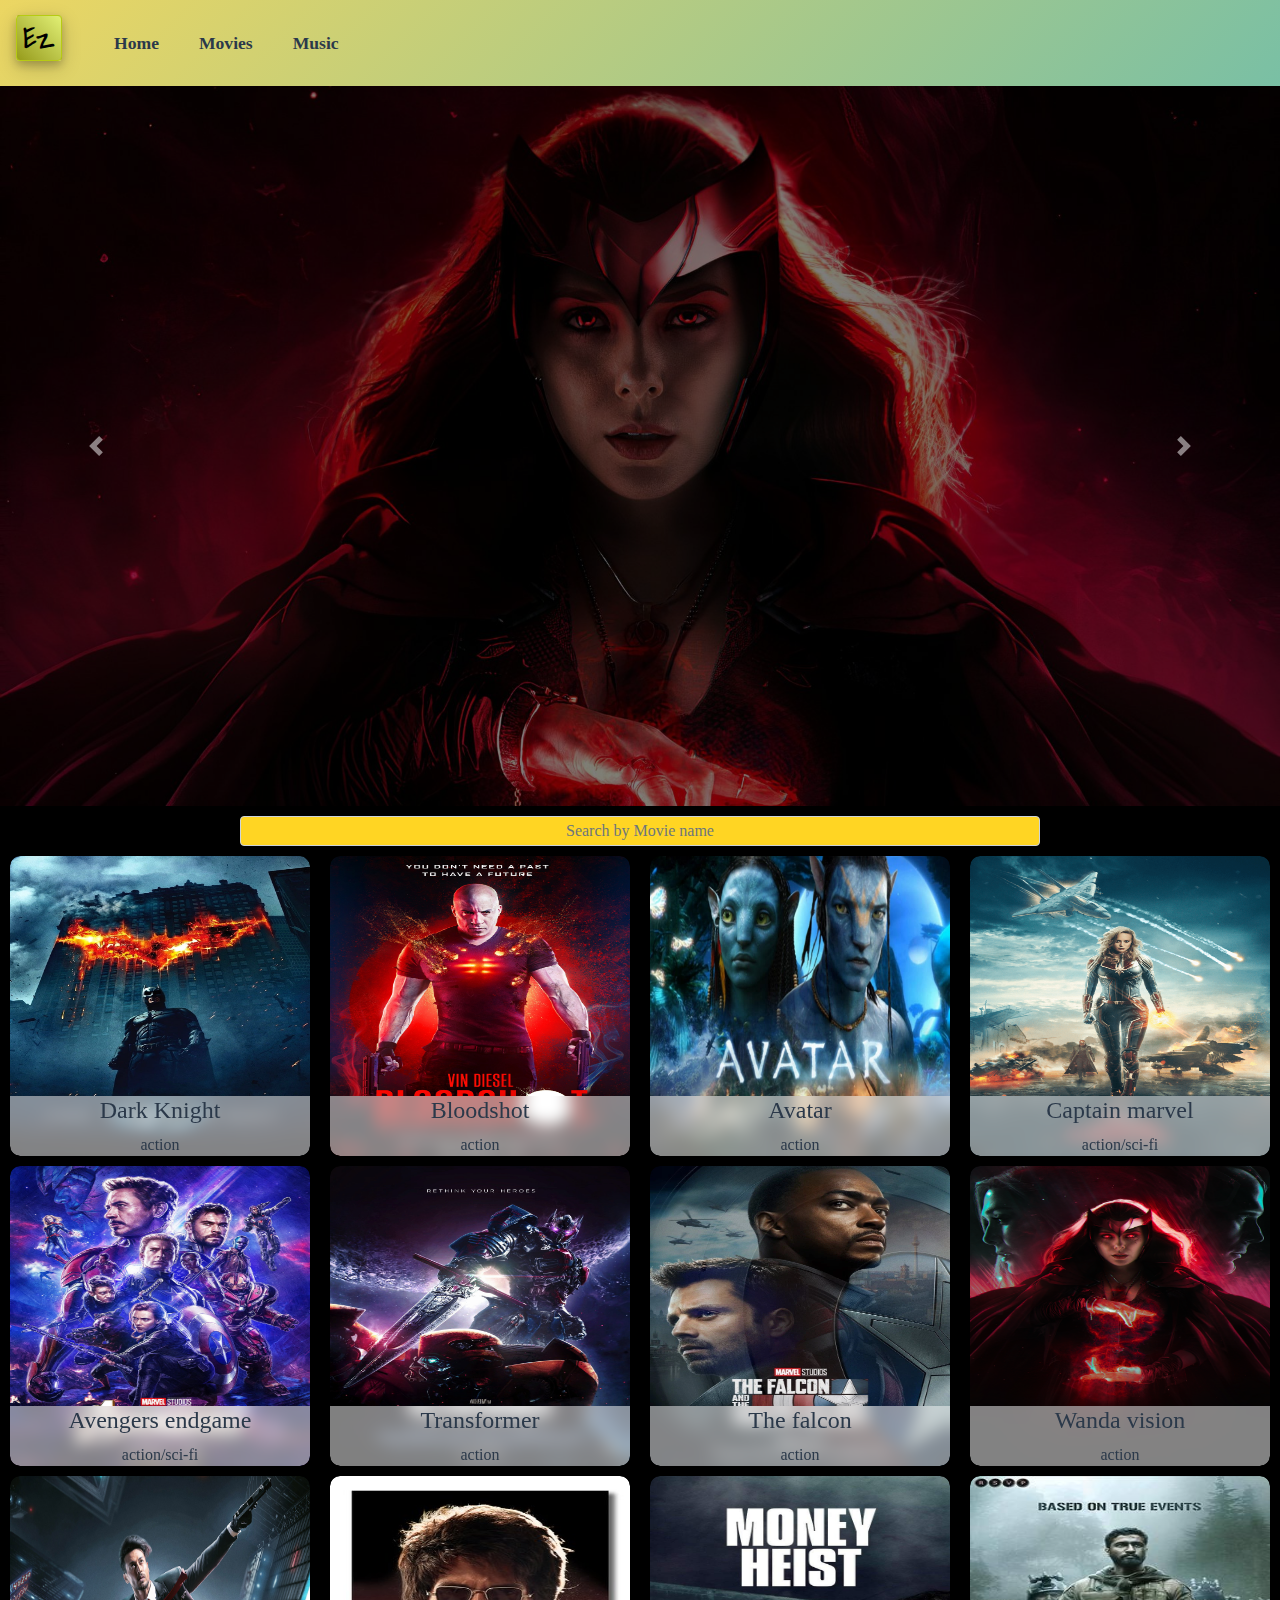
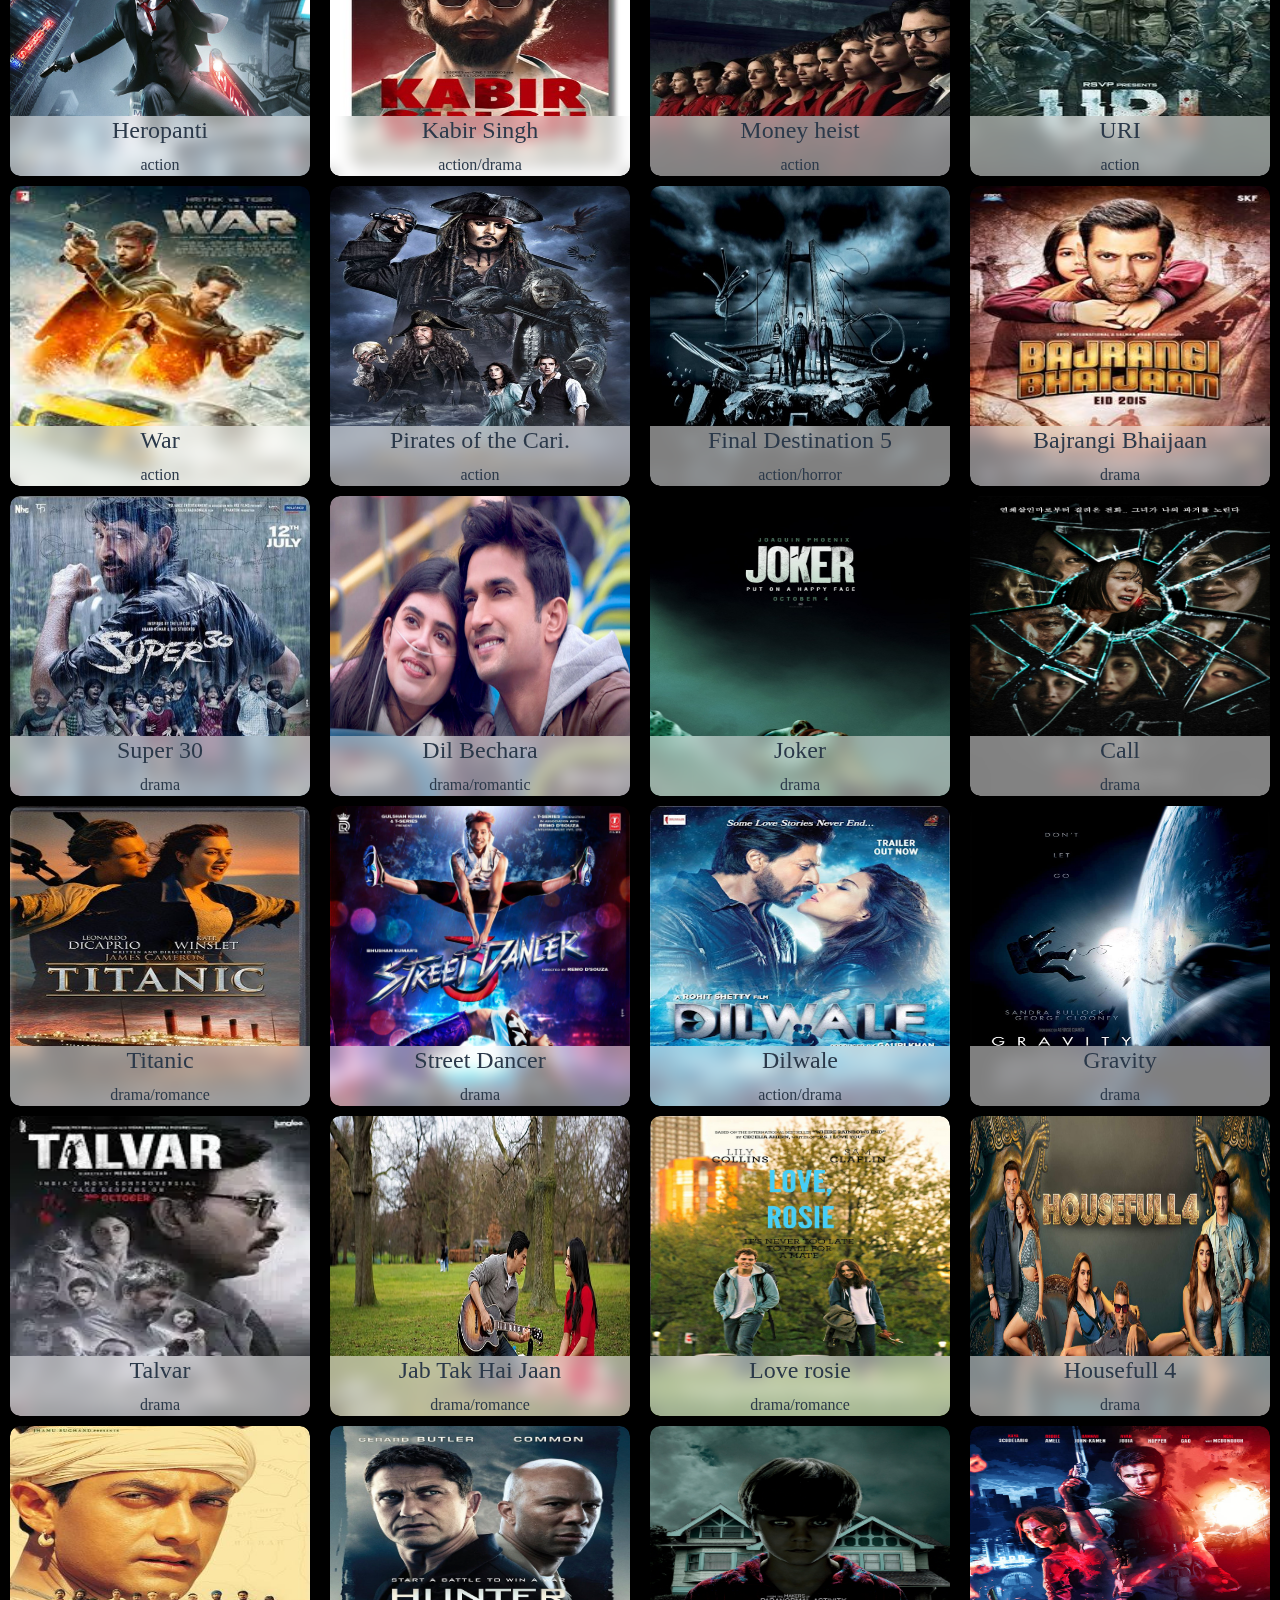
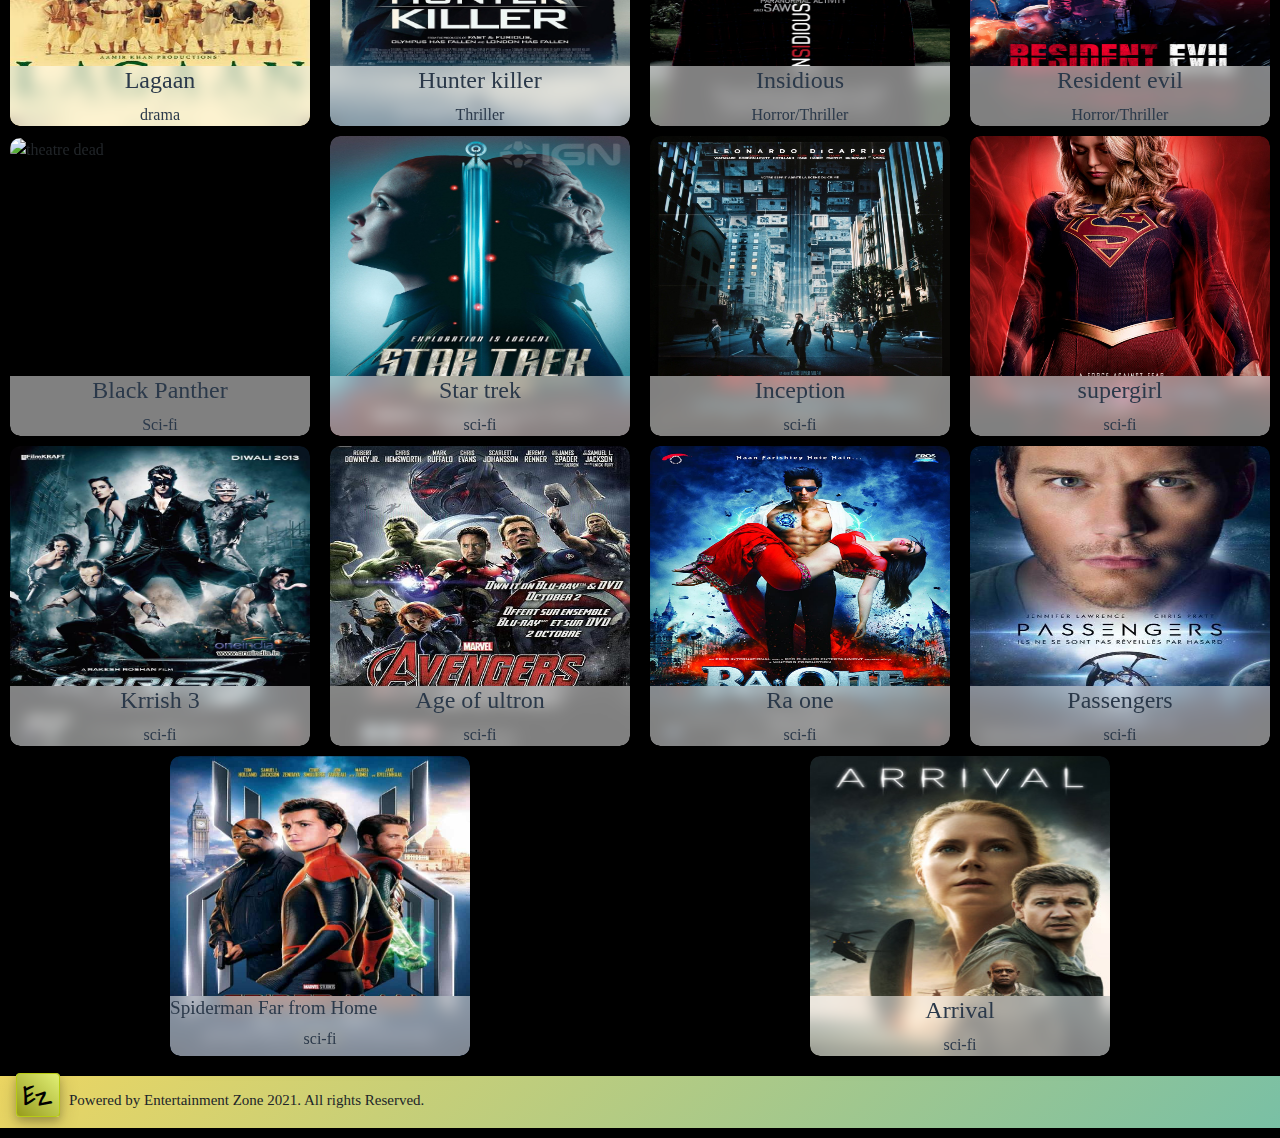
==== commit ddee149f: "Update movie.html" ====
--- a/movie.html
+++ b/movie.html
@@ -148,7 +148,7 @@
       </div>
     </div>
 
-    <div class="size"><img src="images/movies/uri.jpg" alt="Uri the Surgical strike">
+    <div class="size"><img src="images/movies/URI.jpg" alt="Uri the Surgical strike">
       <div class="Movie-detail">
         <h4>URI</h4>
         <p>action</p>
